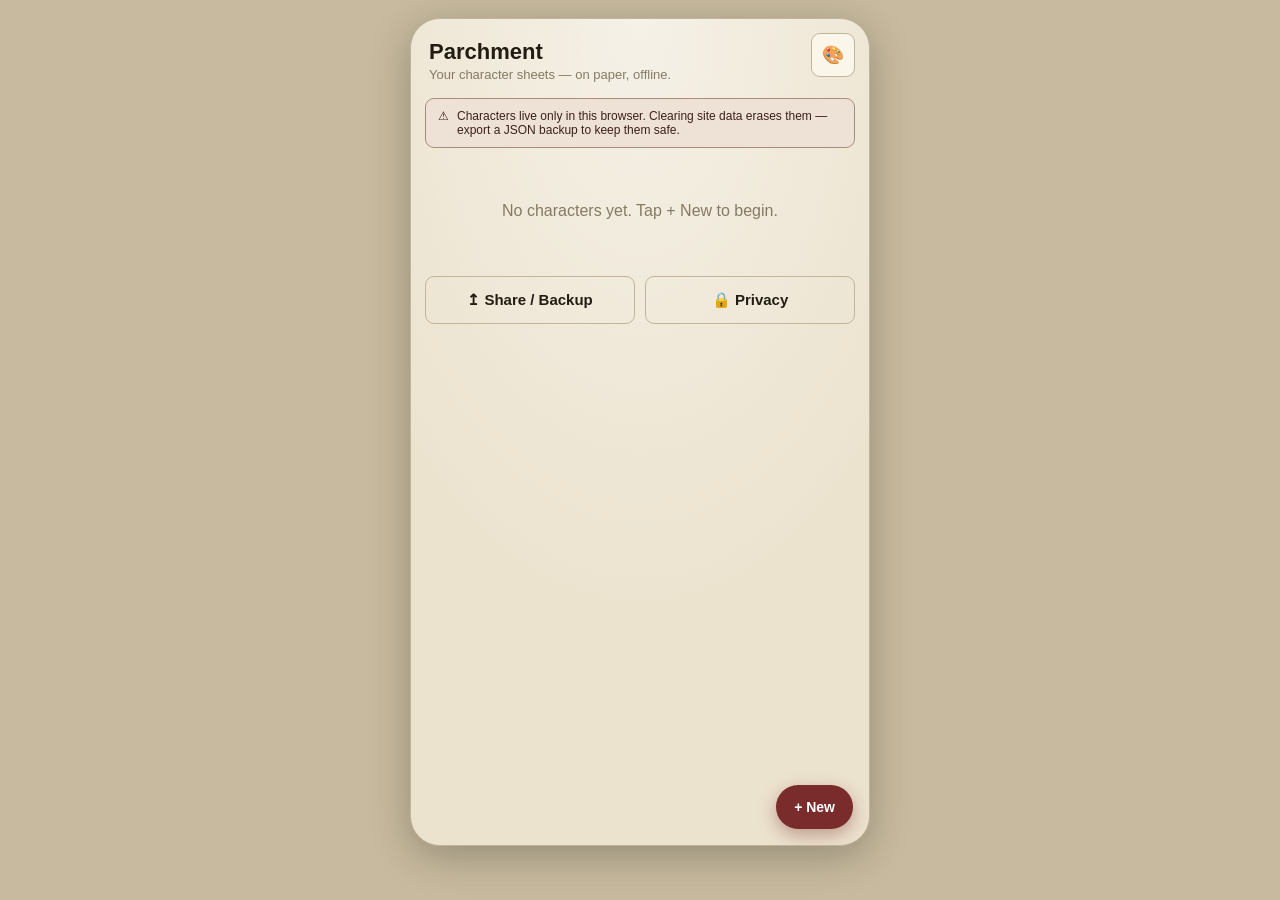
==== parchment-offline.html @ ff48d378 "5e-sheet default look, detail-first tap, dice animation + theme settings - Default scheme restyled t" ====
<!DOCTYPE html>
<html lang="en">
<head>
  <meta charset="UTF-8" />
  <meta name="viewport" content="width=device-width, initial-scale=1, viewport-fit=cover, maximum-scale=1, user-scalable=no" />
  <meta name="theme-color" content="#7a2b2b" />
  <meta name="description" content="Build and use tabletop-RPG character sheets. Offline, no accounts, no tracking." />
  <link rel="icon" href="[data-uri]" />
  <title>Parchment (offline / single file)</title>
  <style>
/* Parchment — aged paper + ink + a single oxblood accent (SPEC §8.3).
   Bold in one place, quiet everywhere else. System font stack, no CDN. */
:root {
  /* Default "5e Sheet" scheme — warm cream paper, near-black ink, boxed dark
     rules, single oxblood accent. Alternate schemes override these below via
     [data-theme=...] on <html>. */
  --ink: #221c12;
  --paper: #ece3cf;
  --card: #fbf6ea;
  --line: #c2b49a;
  --muted: #857a63;
  --oxblood: #7a2b2b;
  --surround: #c7ba9e;              /* area around the phone frame */
  --sheen: rgba(255,255,255,0.5);   /* top gloss inside the frame */
  /* Heavier, darker box border — derived from ink so it adapts per theme. */
  --border: color-mix(in srgb, var(--ink) 26%, var(--line));
  --radius: 9px;
  --gap: 10px;
  --font: -apple-system, BlinkMacSystemFont, "Segoe UI", Roboto, Helvetica, Arial, sans-serif;
  --mono: ui-monospace, SFMono-Regular, "SF Mono", Menlo, Consolas, monospace;
}

/* --- Alternate colour schemes (user-selectable in Settings) --------------- */
[data-theme="midnight"] {
  --ink: #ece6da; --paper: #221d19; --card: #2c2622; --line: #42382f; --muted: #9c8f7f;
  --oxblood: #d0704a; --surround: #0e0b09; --sheen: rgba(255,255,255,0.04);
}
[data-theme="forest"] {
  --ink: #212a1d; --paper: #e7ece0; --card: #f7faf2; --line: #bac6aa; --muted: #78846b;
  --oxblood: #436f3c; --surround: #c7cfbe;
}
[data-theme="ocean"] {
  --ink: #1c2530; --paper: #e5ecf0; --card: #f4f9fb; --line: #a9bac6; --muted: #6c7c86;
  --oxblood: #256b7a; --surround: #bcc7cf;
}
[data-theme="rose"] {
  --ink: #2c2125; --paper: #f3e8eb; --card: #fdf7f9; --line: #d7bac2; --muted: #8a757e;
  --oxblood: #a63b5e; --surround: #dcc7cc;
}

* { box-sizing: border-box; -webkit-tap-highlight-color: transparent; }
html, body { margin: 0; height: 100%; }
body {
  font-family: var(--font);
  color: var(--ink);
  background: var(--surround);
  overscroll-behavior: none;
}
button {
  font-family: inherit; color: inherit; cursor: pointer;
  touch-action: manipulation;            /* kill the 300ms tap delay / double-tap zoom */
  -webkit-user-select: none; user-select: none;  /* no text/emoji selection on long-press */
  -webkit-touch-callout: none;           /* no iOS long-press callout menu */
}
/* Tappable non-button elements get the same fast-tap behaviour. */
.wdg.tappable, .charrow, .tab { touch-action: manipulation; }
input, textarea, select { font-family: inherit; font-size: 16px; }

#app { height: 100%; }

/* Phone frame — on wide screens, show a centered device; on a phone, fill. */
.frame {
  position: relative;
  max-width: 460px;
  margin: 0 auto;
  height: 100%;
  display: flex;
  flex-direction: column;
  background: var(--paper);
  background-image:
    radial-gradient(120% 120% at 50% 0%, var(--sheen), transparent 60%);
  box-shadow: 0 10px 40px rgba(0,0,0,0.25);
  overflow: hidden;
}
@media (min-width: 480px) {
  body { padding: 18px 0; }
  #app { height: calc(100% - 36px); }
  .frame { border-radius: 30px; border: 1px solid var(--line); }
}

/* Faint graph-paper grid: only in edit mode, fades in play mode (§8.3). */
.sheet {
  position: relative;
  flex: 1;
  overflow-y: auto;
  overflow-x: hidden;
  padding: var(--gap);
  scroll-behavior: smooth;
}
.sheet::before {
  content: "";
  position: absolute;
  inset: 0;
  pointer-events: none;
  background-image:
    linear-gradient(var(--line) 1px, transparent 1px),
    linear-gradient(90deg, var(--line) 1px, transparent 1px);
  background-size: 22px 22px;
  opacity: 0;
  transition: opacity 0.4s ease;
}
.frame.edit .sheet::before { opacity: 0.35; }

/* App bar */
.appbar {
  display: flex; align-items: center; gap: 10px;
  padding: 12px 14px calc(12px + env(safe-area-inset-top)) 14px;
  padding-top: max(12px, env(safe-area-inset-top));
  border-bottom: 1px solid var(--line);
  background: linear-gradient(var(--paper), rgba(239,233,221,0.85));
  backdrop-filter: blur(6px);
}
.appbar .name { flex: 1; font-weight: 650; font-size: 18px; letter-spacing: 0.2px; }
.appbar .name .sub { display: block; font-weight: 400; font-size: 11px; color: var(--muted); text-transform: uppercase; letter-spacing: 1px; }
.iconbtn {
  border: 1px solid var(--line); background: var(--card);
  width: 44px; height: 44px; border-radius: var(--radius);
  font-size: 18px; display: grid; place-items: center; padding: 0;
}
.iconbtn:active { transform: scale(0.94); }

/* Play/Edit toggle */
.toggle { display: inline-flex; border: 1px solid var(--line); border-radius: 999px; background: var(--card); overflow: hidden; }
.toggle button { border: 0; background: transparent; padding: 0 16px; min-height: 44px; font-size: 14px; font-weight: 600; color: var(--muted); }
.toggle button.on { background: var(--oxblood); color: #fff; }

/* Page tabs + dots */
.pagebar { display: flex; align-items: center; gap: 8px; padding: 8px 12px; border-bottom: 1px solid var(--line); overflow-x: auto; }
.tab { flex: none; display: inline-flex; align-items: center; min-height: 44px; border: 1px solid var(--line); background: var(--card); padding: 0 16px; border-radius: 999px; font-size: 14px; color: var(--muted); }
.tab.on { color: var(--ink); border-color: var(--ink); font-weight: 600; }
.tab.add { color: var(--oxblood); border-style: dashed; }
.dots { display: flex; gap: 6px; justify-content: center; padding: 8px 0 4px; }
.dot { width: 7px; height: 7px; border-radius: 50%; background: var(--line); }
.dot.on { background: var(--oxblood); }

/* Widget grid — responsive 2-col stack (§8.1) */
.grid { display: grid; grid-template-columns: repeat(2, 1fr); gap: var(--gap); align-content: start; }
.wdg {
  position: relative;
  background: var(--card);
  border: 1.5px solid var(--border);
  border-radius: var(--radius);
  min-height: 64px;
  padding: 10px 12px;
  display: flex; flex-direction: column; justify-content: center;
  box-shadow: 0 1px 0 rgba(0,0,0,0.03);
}
.wdg.tappable { cursor: pointer; }
.wdg.tappable:active { transform: scale(0.985); }
.wdg .wl { font-size: 11px; text-transform: uppercase; letter-spacing: 0.8px; color: var(--muted); }
.wdg .wv { font-size: 30px; font-weight: 650; line-height: 1.05; margin-top: 2px; }
.wdg .wv.text { font-size: 18px; font-weight: 550; }
.wdg .ws { font-size: 12px; color: var(--muted); margin-top: 2px; }
.wdg .marker { position: absolute; top: 8px; right: 10px; font-size: 13px; color: var(--oxblood); }
.wdg .wv.err { color: var(--oxblood); font-size: 20px; }
.wdg.num input {
  width: 100%; border: 0; background: transparent; font-size: 30px; font-weight: 650;
  color: var(--ink); padding: 0; margin-top: 2px; -moz-appearance: textfield;
}
.wdg.num input:focus { outline: none; border-bottom: 2px solid var(--oxblood); }
.wdg .editnum { position: absolute; bottom: 6px; right: 8px; border: 1px solid var(--line); background: var(--paper); border-radius: 6px; font-size: 13px; line-height: 1; padding: 6px 9px; color: var(--muted); }
.wdg .editnum:active { transform: scale(0.92); }
.wdg input.inlinenum { width: 100%; border: 0; border-bottom: 2px solid var(--oxblood); background: transparent; font-size: 30px; font-weight: 650; color: var(--ink); padding: 0; margin-top: 2px; -moz-appearance: textfield; }
.wdg input.inlinenum:focus { outline: none; }
.wdg textarea { width: 100%; border: 0; background: transparent; resize: none; color: var(--ink); font-size: 15px; }
.wdg textarea:focus { outline: none; }
.wdg.label { background: transparent; border: 0; box-shadow: none; min-height: 0; padding: 12px 4px 2px; justify-content: end; }
.wdg.label .lbl { font-size: 12px; text-transform: uppercase; letter-spacing: 1.5px; color: var(--oxblood); font-weight: 700; border-bottom: 1px solid var(--line); padding-bottom: 6px; }

/* span helpers */
.c2 { grid-column: span 2; }
.r2 { grid-row: span 2; }
.r3 { grid-row: span 3; }

/* Edit-mode widget chrome — index cards */
.frame.edit .wdg { border-style: dashed; }
.wdg .drag { position: absolute; top: 2px; left: 2px; color: var(--muted); font-size: 15px; cursor: grab; padding: 6px 9px; touch-action: none; }
.wdg .editrow { position: absolute; bottom: 6px; right: 8px; display: flex; gap: 6px; align-items: center; }
.szchip { border: 1px solid var(--line); background: var(--paper); border-radius: 6px; font-size: 10px; font-weight: 700; padding: 1px 5px; color: var(--muted); }
.wdg .cfg { border: 1px solid var(--line); background: var(--paper); border-radius: 6px; font-size: 13px; padding: 7px 11px; min-height: 34px; }
.wdg .cfg:active { transform: scale(0.94); }
/* Invisible hit-area expanders so the small corner affordances hit ~44px on touch. */
.wdg .editnum::after, .wdg .drag::after, .wdg .cfg::after { content: ""; position: absolute; inset: -10px; }
.wdg .cfg { position: relative; }
.wdg.editing { padding-top: 22px; }
.wdg.dragging { opacity: 0.4; }
.wdg.dragover { outline: 2px solid var(--oxblood); outline-offset: 1px; }
.addtile {
  grid-column: span 2; border: 1.5px dashed var(--oxblood); background: transparent;
  border-radius: var(--radius); color: var(--oxblood); font-weight: 600; padding: 14px; font-size: 14px;
}

/* FAB */
.fab {
  position: absolute; right: 16px; bottom: 16px; z-index: 5;
  border: 0; background: var(--oxblood); color: #fff; border-radius: 999px;
  padding: 14px 18px; font-weight: 650; font-size: 14px; box-shadow: 0 6px 18px rgba(122,43,43,0.4);
}

/* Overlays / bottom sheets */
.scrim { position: fixed; inset: 0; background: rgba(30,26,22,0.5); display: grid; place-items: end center; z-index: 20; animation: fade 0.15s ease; }
.scrim.center { place-items: center; }
@keyframes fade { from { opacity: 0; } }
.sheetcard {
  width: 100%; max-width: 460px; background: var(--paper);
  border-radius: 18px 18px 0 0; padding: 18px 18px calc(18px + env(safe-area-inset-bottom));
  box-shadow: 0 -8px 40px rgba(0,0,0,0.3); animation: rise 0.2s ease;
  max-height: 88%; overflow-y: auto;
}
.scrim.center .sheetcard { border-radius: 18px; margin: 16px; }
@keyframes rise { from { transform: translateY(30px); } }
.sheetcard h2 { margin: 0 0 4px; font-size: 18px; }
.sheetcard h2 + .desc { color: var(--muted); font-size: 13px; margin: 0 0 14px; }

/* Roll result */
.rollbig { font-size: 52px; font-weight: 700; text-align: center; color: var(--oxblood); margin: 4px 0 8px; min-height: 56px; font-variant-numeric: tabular-nums; transition: opacity 0.15s ease; }
.rollbig.rolling { opacity: 0.4; }
.rollbreak { font-family: var(--mono); text-align: center; font-size: 15px; color: var(--ink); background: var(--card); border: 1px solid var(--line); border-radius: var(--radius); padding: 12px; transition: opacity 0.25s ease; }
.rollbreak.pending { opacity: 0; }
.rollbreak .op { color: var(--muted); }

/* Dice tray + tumbling dice (cosmetic; the value is the engine's real roll) */
.dice-tray { display: flex; flex-wrap: wrap; gap: 10px; justify-content: center; align-items: center; min-height: 60px; margin: 12px 0 6px; }
.die {
  width: 56px; height: 56px; border-radius: 14px; position: relative;
  display: grid; place-items: center; background: var(--card);
  border: 2.5px solid var(--oxblood); color: var(--ink); font-weight: 700;
  box-shadow: 0 2px 5px rgba(0,0,0,0.12);   /* flat, single soft shadow */
}
.die .dieface { font-size: 25px; font-variant-numeric: tabular-nums; line-height: 1; }
.die .dielabel { position: absolute; bottom: 3px; right: 6px; font-size: 9px; font-weight: 700; color: var(--muted); }
.die.rolling { animation: die-wiggle 0.32s ease-in-out infinite; }
.die.settle { animation: die-pop 0.28s ease; }
@keyframes die-wiggle {   /* quick flat jitter, like the Google dice roller */
  0%   { transform: rotate(0deg) translateY(0); }
  20%  { transform: rotate(-12deg) translateY(-3px); }
  40%  { transform: rotate(10deg) translateY(0); }
  60%  { transform: rotate(-7deg) translateY(-2px); }
  80%  { transform: rotate(5deg) translateY(0); }
  100% { transform: rotate(0deg) translateY(0); }
}
@keyframes die-pop { 0% { transform: scale(0.82); } 60% { transform: scale(1.13); } 100% { transform: scale(1); } }
@media (prefers-reduced-motion: reduce) { .die.rolling { animation: none; } }

/* Appearance / theme picker */
.theme-grid { display: grid; grid-template-columns: 1fr 1fr; gap: 10px; margin-top: 6px; }
.theme-opt { display: flex; align-items: center; gap: 10px; text-align: left; border: 1px solid var(--line); border-radius: var(--radius); background: var(--card); padding: 10px; min-height: 60px; }
.theme-opt.on { border-color: var(--oxblood); box-shadow: 0 0 0 1px var(--oxblood); }
.theme-opt:active { transform: scale(0.98); }
.theme-preview { flex: none; width: 40px; height: 40px; border-radius: 9px; overflow: hidden; display: flex; border: 1px solid rgba(0,0,0,0.12); }
.theme-preview i { flex: 1; }
.theme-nm { font-weight: 600; font-size: 14px; }
.theme-opt .chk { margin-left: auto; color: var(--oxblood); font-weight: 700; }

/* Settings toggle switch */
.toggle-row { display: flex; align-items: center; justify-content: space-between; gap: 12px; margin-top: 16px; padding-top: 14px; border-top: 1px solid var(--line); }
.switch { flex: none; width: 52px; height: 30px; border-radius: 999px; border: 1px solid var(--line); background: var(--card); position: relative; padding: 0; transition: background 0.15s ease, border-color 0.15s ease; }
.switch .knob { position: absolute; top: 2px; left: 2px; width: 24px; height: 24px; border-radius: 50%; background: var(--muted); transition: left 0.16s ease, background 0.16s ease; }
.switch.on { background: var(--oxblood); border-color: var(--oxblood); }
.switch.on .knob { left: 24px; background: #fff; }

/* Detail overlay — the value shown big */
.detail-val { font-size: 42px; font-weight: 700; text-align: center; color: var(--oxblood); margin: 4px 0 10px; font-variant-numeric: tabular-nums; word-break: break-word; }
.detail-val.err { font-size: 24px; }

/* Detail overlay */
.formula { font-family: var(--mono); background: var(--card); border: 1px solid var(--line); border-radius: var(--radius); padding: 12px; font-size: 15px; }
.formula .err { color: var(--oxblood); }

/* Forms */
.field { margin-bottom: 14px; }
.field label { display: block; font-size: 12px; text-transform: uppercase; letter-spacing: 0.6px; color: var(--muted); margin-bottom: 5px; }
.field input, .field select, .field textarea {
  width: 100%; min-height: 44px; padding: 11px 12px; border: 1px solid var(--line); border-radius: var(--radius);
  background: var(--card); color: var(--ink);
}
.field input:focus, .field select:focus, .field textarea:focus { outline: none; border-color: var(--oxblood); }
.field input.locked { background: #efeae0; color: var(--muted); font-family: var(--mono); }
.field .hint { font-size: 11px; color: var(--muted); margin-top: 4px; }
.field .hint.err { color: var(--oxblood); }
.seg { display: flex; border: 1px solid var(--line); border-radius: var(--radius); overflow: hidden; }
.seg button { flex: 1; border: 0; background: var(--card); min-height: 44px; padding: 8px; font-size: 14px; color: var(--muted); }
.seg button.on { background: var(--oxblood); color: #fff; font-weight: 600; }
.seg.small button { min-height: 42px; padding: 6px; font-size: 12px; }

.btnrow { display: flex; gap: 10px; margin-top: 8px; }
.btn { flex: 1; min-height: 48px; border: 1px solid var(--line); background: var(--card); border-radius: var(--radius); padding: 12px; font-weight: 600; font-size: 15px; }
.btn:active { transform: scale(0.98); }
.btn.primary { background: var(--oxblood); color: #fff; border-color: var(--oxblood); }
.btn.ghost { background: transparent; }
.btn.danger { color: var(--oxblood); }
.btn.destruct { background: var(--oxblood); color: #fff; border-color: var(--oxblood); }

/* Character list (home) */
.home { padding: 14px; overflow-y: auto; flex: 1; }
.home-hd { display: flex; justify-content: space-between; align-items: flex-start; gap: 10px; }
.home h1 { font-size: 22px; margin: 6px 4px 2px; }
.home .tagline { color: var(--muted); font-size: 13px; margin: 0 4px 16px; }
.warnbanner { background: color-mix(in srgb, var(--oxblood) 10%, var(--card)); border: 1px solid color-mix(in srgb, var(--oxblood) 30%, var(--line)); color: color-mix(in srgb, var(--ink) 72%, var(--oxblood)); border-radius: var(--radius); padding: 10px 12px; font-size: 12px; margin-bottom: 14px; display: flex; gap: 8px; }
.charrow { display: flex; align-items: center; gap: 12px; background: var(--card); border: 1px solid var(--line); border-radius: var(--radius); padding: 14px; margin-bottom: 10px; }
.charrow.active { border-color: var(--oxblood); }
.charrow .activedot { width: 9px; height: 9px; border-radius: 50%; background: var(--line); flex: none; }
.charrow.active .activedot { background: var(--oxblood); }
.charrow .cmeta { flex: 1; }
.charrow .cname { font-weight: 650; font-size: 16px; }
.charrow .csub { color: var(--muted); font-size: 12px; margin-top: 2px; }
.charrow .cgo { color: var(--muted); font-size: 18px; }
.charrow .rowdel { flex: none; width: 44px; height: 44px; border: 1px solid var(--line); background: var(--paper); border-radius: 8px; font-size: 16px; color: var(--muted); display: grid; place-items: center; padding: 0; }
.charrow .rowdel:active { transform: scale(0.92); }

.menu-list { display: flex; flex-direction: column; }
.menu-list button { text-align: left; border: 0; border-bottom: 1px solid var(--line); background: transparent; padding: 14px 4px; font-size: 15px; display: flex; gap: 12px; align-items: center; }
.menu-list button:last-child { border-bottom: 0; }
.menu-list .mi { width: 22px; text-align: center; }

.pill { display: inline-block; font-size: 10px; text-transform: uppercase; letter-spacing: 0.6px; background: var(--paper); border: 1px solid var(--line); border-radius: 999px; padding: 2px 8px; color: var(--muted); }

.empty { text-align: center; color: var(--muted); padding: 40px 20px; }

/* Privacy page */
.privsec { margin-top: 16px; }
.privsec h3 { font-size: 14px; font-weight: 650; margin: 0 0 4px; color: var(--ink); }
.privsec p { font-size: 13px; line-height: 1.55; color: var(--muted); margin: 0; word-break: break-word; }
.toast { position: fixed; bottom: 24px; left: 50%; transform: translateX(-50%); background: var(--ink); color: var(--paper); padding: 10px 16px; border-radius: 999px; font-size: 13px; z-index: 50; animation: fade 0.2s ease; }

  </style>
</head>
<body>
  <div id="app"></div>
  <input id="file-input" type="file" accept="application/json,.json" hidden />
  <script>
(function(){
"use strict";
// ===== engine.js =====
// Parchment engine — the two-context math kernel (SPEC §6).
// Tokenizer -> shunting-yard -> RPN evaluator. No eval(), ever.
//
// Two contexts share one grammar; the roll context adds the NdM dice primitive.
// Calc formulas MUST NOT contain dice (that would let randomness into the
// deterministic dependency graph). The tokenizer flags dice tokens; the calc
// path rejects them at parse time.

class FormulaError extends Error {}

const FUNCTIONS = {
  floor: { arity: 1, fn: (a) => Math.floor(a) },
  ceil:  { arity: 1, fn: (a) => Math.ceil(a) },
  round: { arity: 1, fn: (a) => Math.round(a) },
  abs:   { arity: 1, fn: (a) => Math.abs(a) },
  sign:  { arity: 1, fn: (a) => Math.sign(a) },
  min:   { arity: 'var', fn: (...xs) => Math.min(...xs) },
  max:   { arity: 'var', fn: (...xs) => Math.max(...xs) },
  clamp: { arity: 3, fn: (x, lo, hi) => Math.min(Math.max(x, lo), hi) },
};

const OPS = {
  '+': { prec: 2, assoc: 'L', fn: (a, b) => a + b },
  '-': { prec: 2, assoc: 'L', fn: (a, b) => a - b },
  '*': { prec: 3, assoc: 'L', fn: (a, b) => a * b },
  '/': { prec: 3, assoc: 'L', fn: (a, b) => (b === 0 ? 0 : a / b) },
  '%': { prec: 3, assoc: 'L', fn: (a, b) => (b === 0 ? 0 : a % b) },
};

// --- Tokenizer -------------------------------------------------------------
// Token kinds: number, ref, func, op, lparen, rparen, comma, dice, uminus
function tokenize(src, { allowDice } = { allowDice: false }) {
  const tokens = [];
  let i = 0;
  const s = src;
  const isDigit = (c) => c >= '0' && c <= '9';
  const isIdentStart = (c) => /[a-z]/i.test(c) || c === '_';
  const isIdentPart = (c) => /[a-z0-9_]/i.test(c);

  while (i < s.length) {
    const c = s[i];
    if (c === ' ' || c === '\t' || c === '\n' || c === '\r') { i++; continue; }

    if (isDigit(c) || (c === '.' && isDigit(s[i + 1]))) {
      let j = i;
      while (j < s.length && (isDigit(s[j]) || s[j] === '.')) j++;
      // A leading integer may be a dice literal: NdM(kh|kl)K
      if (allowDice && s[j] === 'd' && isDigit(s[j + 1])) {
        let k = j + 1;
        while (k < s.length && isDigit(s[k])) k++;
        let keep = null;
        if (s[k] === 'k' && (s[k + 1] === 'h' || s[k + 1] === 'l')) {
          const kind = s[k + 1] === 'h' ? 'kh' : 'kl';
          let m = k + 2;
          while (m < s.length && isDigit(s[m])) m++;
          keep = { kind, n: parseInt(s.slice(k + 2, m) || '1', 10) };
          k = m;
        }
        const count = parseInt(s.slice(i, j), 10);
        const sides = parseInt(s.slice(j + 1, keep ? s.indexOf('k', j) : k), 10);
        tokens.push({ type: 'dice', text: s.slice(i, k), count, sides, keep });
        i = k;
        continue;
      }
      const text = s.slice(i, j);
      if (text.split('.').length > 2) throw new FormulaError(`Bad number "${text}"`);
      tokens.push({ type: 'number', value: parseFloat(text), text });
      i = j;
      continue;
    }

    if (isIdentStart(c)) {
      let j = i;
      while (j < s.length && isIdentPart(s[j])) j++;
      const word = s.slice(i, j);
      // A "d" glued to digits was handled above; a bare identifier like "d20"
      // is just a ref. Functions are recognised by a following '('.
      if (FUNCTIONS[word] && s[j] === '(') {
        tokens.push({ type: 'func', name: word });
      } else {
        tokens.push({ type: 'ref', name: word, text: word });
      }
      i = j;
      continue;
    }

    if (c === '(') { tokens.push({ type: 'lparen' }); i++; continue; }
    if (c === ')') { tokens.push({ type: 'rparen' }); i++; continue; }
    if (c === ',') { tokens.push({ type: 'comma' }); i++; continue; }

    if (OPS[c]) {
      // Unary minus: '-' at start, or after an operator / '(' / ','.
      const prev = tokens[tokens.length - 1];
      const unary = c === '-' && (!prev || prev.type === 'op' || prev.type === 'uminus' ||
        prev.type === 'lparen' || prev.type === 'comma' || prev.type === 'func');
      tokens.push(unary ? { type: 'uminus' } : { type: 'op', op: c });
      i++;
      continue;
    }

    throw new FormulaError(`Unexpected character "${c}"`);
  }
  return tokens;
}

// --- Shunting-yard: tokens -> RPN -----------------------------------------
function toRPN(tokens) {
  const out = [];
  const stack = [];
  const argc = []; // argument counters for functions

  for (const t of tokens) {
    switch (t.type) {
      case 'number':
      case 'ref':
      case 'dice':
        out.push(t);
        break;
      case 'func':
        stack.push(t);
        argc.push(1);
        break;
      case 'comma':
        while (stack.length && stack[stack.length - 1].type !== 'lparen') out.push(stack.pop());
        if (!stack.length) throw new FormulaError('Misplaced comma');
        argc[argc.length - 1]++;
        break;
      case 'uminus':
        stack.push(t); // treated like a right-assoc high-prec unary op
        break;
      case 'op': {
        const o1 = OPS[t.op];
        while (stack.length) {
          const top = stack[stack.length - 1];
          if (top.type === 'uminus') { out.push(stack.pop()); continue; }
          if (top.type === 'op') {
            const o2 = OPS[top.op];
            if (o2.prec > o1.prec || (o2.prec === o1.prec && o1.assoc === 'L')) {
              out.push(stack.pop());
              continue;
            }
          }
          break;
        }
        stack.push(t);
        break;
      }
      case 'lparen':
        stack.push(t);
        break;
      case 'rparen': {
        while (stack.length && stack[stack.length - 1].type !== 'lparen') out.push(stack.pop());
        if (!stack.length) throw new FormulaError('Mismatched parenthesis');
        stack.pop(); // discard lparen
        if (stack.length && stack[stack.length - 1].type === 'func') {
          const fn = stack.pop();
          fn.nargs = argc.pop();
          out.push(fn);
        }
        break;
      }
      default:
        throw new FormulaError(`Unknown token ${t.type}`);
    }
  }
  while (stack.length) {
    const top = stack.pop();
    if (top.type === 'lparen' || top.type === 'rparen') throw new FormulaError('Mismatched parenthesis');
    out.push(top);
  }
  return out;
}

// --- RPN evaluator ---------------------------------------------------------
// resolve(name) -> number, or throws FormulaError for unknown refs.
// rollDice(token) -> { value, rolls } used only in the roll context.
function evalRPN(rpn, { resolve, rollDice, onLeaf }) {
  const st = [];
  for (const t of rpn) {
    switch (t.type) {
      case 'number':
        st.push(t.value);
        break;
      case 'ref': {
        const v = resolve(t.name);
        if (onLeaf) onLeaf({ label: t.name, value: v });
        st.push(v);
        break;
      }
      case 'dice': {
        if (!rollDice) throw new FormulaError('Dice not allowed here');
        const { value, rolls } = rollDice(t);
        if (onLeaf) onLeaf({ label: t.text, rolls, value });
        st.push(value);
        break;
      }
      case 'uminus':
        if (st.length < 1) throw new FormulaError('Bad expression');
        st.push(-st.pop());
        break;
      case 'op': {
        if (st.length < 2) throw new FormulaError('Bad expression');
        const b = st.pop(); const a = st.pop();
        st.push(OPS[t.op].fn(a, b));
        break;
      }
      case 'func': {
        const spec = FUNCTIONS[t.name];
        const n = spec.arity === 'var' ? t.nargs : spec.arity;
        if (spec.arity !== 'var' && t.nargs !== spec.arity)
          throw new FormulaError(`${t.name}() expects ${spec.arity} args`);
        if (st.length < n) throw new FormulaError('Bad expression');
        const args = st.splice(st.length - n, n);
        st.push(spec.fn(...args));
        break;
      }
      default:
        throw new FormulaError(`Cannot evaluate ${t.type}`);
    }
  }
  if (st.length !== 1) throw new FormulaError('Bad expression');
  return st[0];
}

function rollDice(t, rng = Math.random) {
  const rolls = [];
  for (let k = 0; k < t.count; k++) rolls.push(1 + Math.floor(rng() * t.sides));
  let kept = rolls;
  if (t.keep) {
    const sorted = [...rolls].sort((a, b) => a - b);
    kept = t.keep.kind === 'kh' ? sorted.slice(sorted.length - t.keep.n) : sorted.slice(0, t.keep.n);
  }
  return { value: kept.reduce((a, b) => a + b, 0), rolls };
}

// Extract the value-id refs a formula depends on (for the dependency graph).
function refsOf(formula) {
  const tokens = tokenize(formula, { allowDice: false });
  const set = new Set();
  for (const t of tokens) if (t.type === 'ref') set.add(t.name);
  return [...set];
}

// Compile a calc formula. Throws FormulaError (incl. on any dice token).
function compileCalc(formula) {
  // Tokenize WITH dice recognition so an NdM literal is caught and rejected —
  // the grammar wall (SPEC §6) forbids randomness in the deterministic graph.
  if (tokenize(formula, { allowDice: true }).some((t) => t.type === 'dice'))
    throw new FormulaError('Dice not allowed in a formula');
  return toRPN(tokenize(formula, { allowDice: false }));
}

// Evaluate a calc RPN. resolve(name) supplies dependency values.
function evalCalc(rpn, resolve) {
  return evalRPN(rpn, { resolve });
}

// Evaluate a roll expression -> structured breakdown (SPEC §6.4).
function evalRoll(expr, resolve, rng = Math.random) {
  const rpn = toRPN(tokenize(expr, { allowDice: true }));
  const parts = [];
  const total = evalRPN(rpn, {
    resolve,
    rollDice: (t) => rollDice(t, rng),
    onLeaf: (p) => parts.push(p),
  });
  return { total, parts, display: renderRoll(parts, total) };
}

function renderRoll(parts, total) {
  const segs = parts.map((p) =>
    p.rolls ? `${p.label} (${p.rolls.join('+')})` : `${p.label} (${p.value})`
  );
  return `${segs.join(' + ')} = ${total}`;
}

// --- Character graph: compute all calc values (topo sort + cycle detect) ---
// values: array of Value objects. Returns Map(id -> number|string|'ERR')
// plus a details map for tap-detail (formula / error message).
function computeAll(values) {
  const byId = new Map(values.map((v) => [v.id, v]));
  const results = new Map();
  const details = new Map(); // id -> { formula?, error? , breakdown? }
  const compiled = new Map();

  // Seed literal (number/text) values.
  for (const v of values) {
    if (v.kind === 'number') results.set(v.id, typeof v.value === 'number' ? v.value : 0);
    else if (v.kind === 'text') results.set(v.id, v.text ?? '');
  }

  // Precompile calc formulas; a parse error is a per-value ERR.
  const deps = new Map();
  for (const v of values) {
    if (v.kind !== 'calc') continue;
    try {
      compiled.set(v.id, compileCalc(v.formula || ''));
      deps.set(v.id, refsOf(v.formula || ''));
    } catch (e) {
      results.set(v.id, 'ERR');
      details.set(v.id, { error: e.message });
    }
  }

  // Cycle detection via DFS colouring, over calc nodes only.
  const state = new Map(); // white(undef)/gray(1)/black(2)
  const inCycle = new Set();
  function visit(id, stack) {
    if (state.get(id) === 2) return;
    if (state.get(id) === 1) {
      // Found a back-edge: everything from the first occurrence is a cycle.
      const from = stack.indexOf(id);
      for (const n of stack.slice(from)) inCycle.add(n);
      return;
    }
    if (!byId.get(id) || byId.get(id).kind !== 'calc') return; // leaf ref
    if (!compiled.has(id)) return; // parse-errored node
    state.set(id, 1);
    stack.push(id);
    for (const d of deps.get(id) || []) visit(d, stack);
    stack.pop();
    state.set(id, 2);
  }
  for (const id of compiled.keys()) if (!state.has(id)) visit(id, []);

  for (const id of inCycle) {
    results.set(id, 'ERR');
    details.set(id, { error: `Cycle: ${id} depends on itself` });
  }

  // Evaluate remaining calc nodes in dependency order (memoised recursion).
  function evalNode(id) {
    if (results.has(id)) return results.get(id);
    const v = byId.get(id);
    if (!v) { results.set(id, 'ERR'); details.set(id, { error: `Unknown value "${id}"` }); return 'ERR'; }
    if (v.kind !== 'calc') { const r = results.get(id) ?? 0; return r; }
    if (!compiled.has(id)) return 'ERR';
    try {
      const val = evalCalc(compiled.get(id), (name) => {
        const r = evalNode(name);
        if (r === 'ERR' || typeof r !== 'number') throw new FormulaError(`Bad ref "${name}"`);
        return r;
      });
      results.set(id, val);
      details.set(id, { formula: v.formula });
      return val;
    } catch (e) {
      results.set(id, 'ERR');
      details.set(id, { error: e.message });
      return 'ERR';
    }
  }
  for (const id of compiled.keys()) if (!inCycle.has(id)) evalNode(id);

  return { results, details };
}

const _internal = { rollDice, evalRPN };

// ===== preset.js =====
// The shipped D&D 5e preset (SPEC §10). Fully editable after creation.
// v1: saves/skills are raw ability mods (no proficiency toggle yet).

const ABILITIES = [
  ['strength', 'Strength', 'str'],
  ['dexterity', 'Dexterity', 'dex'],
  ['constitution', 'Constitution', 'con'],
  ['intelligence', 'Intelligence', 'int'],
  ['wisdom', 'Wisdom', 'wis'],
  ['charisma', 'Charisma', 'cha'],
];

const SKILLS = [
  ['athletics', 'Athletics', 'str'],
  ['acrobatics', 'Acrobatics', 'dex'],
  ['stealth', 'Stealth', 'dex'],
  ['perception', 'Perception', 'wis'],
  ['investigation', 'Investigation', 'int'],
  ['persuasion', 'Persuasion', 'cha'],
];

let n = 0;
const uid = (p) => `${p}_${(Date.now().toString(36))}${(n++).toString(36)}`;

function newId(prefix = 'id') {
  return `${prefix}_${Math.random().toString(36).slice(2, 8)}`;
}

function dnd5eCharacter(name = 'New Hero') {
  const values = [];

  values.push({ id: 'char_class', label: 'Class', kind: 'text', text: 'Fighter', group: 'Bio' });
  values.push({ id: 'level', label: 'Level', kind: 'number', value: 1, group: 'Bio' });
  values.push({ id: 'proficiency_bonus', label: 'Prof', kind: 'calc', formula: '2 + floor((level - 1) / 4)', group: 'Bio' });

  for (const [id, label] of ABILITIES) {
    values.push({ id, label, kind: 'number', value: 10, group: 'Abilities' });
  }
  for (const [id, label, ab] of ABILITIES.map((a) => [`${a[2]}_mod`, `${a[2].toUpperCase()} Mod`, a[0]])) {
    values.push({ id, label, kind: 'calc', formula: `floor((${ab} - 10) / 2)`, group: 'Abilities' });
  }

  values.push({ id: 'armor_class', label: 'AC', kind: 'calc', formula: '10 + dex_mod', group: 'Combat' });
  values.push({ id: 'initiative', label: 'Initiative', kind: 'calc', formula: 'dex_mod', group: 'Combat' });
  values.push({ id: 'hp_current', label: 'HP', kind: 'number', value: 10, group: 'Combat' });
  values.push({ id: 'hp_max', label: 'Max HP', kind: 'number', value: 10, group: 'Combat' });

  // Saving throws — raw ability mods in v1 (proficiency deferred to v1.1).
  for (const [, , ab] of ABILITIES) {
    values.push({ id: `save_${ab}`, label: `${ab.toUpperCase()} Save`, kind: 'calc', formula: `${ab}_mod`, group: 'Saves' });
  }

  // Skills — raw ability mods.
  for (const [id, label, ab] of SKILLS) {
    values.push({ id, label, kind: 'calc', formula: `${ab}_mod`, group: 'Skills' });
  }

  // Example weapons demonstrating the roll model.
  values.push({ id: 'longsword', label: 'Longsword', kind: 'text', text: 'Longsword', roll: '1d8 + str_mod', description: 'Versatile (1d10). Melee, 5 ft.', group: 'Attacks' });
  values.push({ id: 'shortbow', label: 'Shortbow', kind: 'text', text: 'Shortbow', roll: '1d6 + dex_mod', description: 'Ranged, 80/320 ft.', group: 'Attacks' });

  const w = (o) => ({ kind: 'bound', cols: 1, rows: 1, tap: 'none', ...o, id: newId('w') });

  const pages = [
    {
      id: newId('page'), name: 'Core',
      widgets: [
        w({ ref: 'char_class', secondaryRef: 'level', cols: 2, tap: 'none' }),
        w({ ref: 'strength', secondaryRef: 'str_mod', tap: 'detail', rollOverride: '1d20 + str_mod' }),
        w({ ref: 'dexterity', secondaryRef: 'dex_mod', tap: 'detail', rollOverride: '1d20 + dex_mod' }),
        w({ ref: 'constitution', secondaryRef: 'con_mod', tap: 'detail', rollOverride: '1d20 + con_mod' }),
        w({ ref: 'intelligence', secondaryRef: 'int_mod', tap: 'detail', rollOverride: '1d20 + int_mod' }),
        w({ ref: 'wisdom', secondaryRef: 'wis_mod', tap: 'detail', rollOverride: '1d20 + wis_mod' }),
        w({ ref: 'charisma', secondaryRef: 'cha_mod', tap: 'detail', rollOverride: '1d20 + cha_mod' }),
        w({ ref: 'proficiency_bonus', tap: 'detail' }),
        w({ ref: 'armor_class', tap: 'detail' }),
        w({ ref: 'hp_current', secondaryRef: 'hp_max', cols: 2, tap: 'none' }),
      ],
    },
    {
      id: newId('page'), name: 'Combat',
      widgets: [
        w({ ref: 'armor_class', tap: 'detail' }),
        w({ ref: 'initiative', tap: 'detail', rollOverride: '1d20 + initiative' }),
        w({ ref: 'hp_current', secondaryRef: 'hp_max', cols: 2, tap: 'none' }),
        w({ kind: 'label', title: 'Saving Throws', cols: 2 }),
        w({ ref: 'save_str', tap: 'detail', rollOverride: '1d20 + save_str' }),
        w({ ref: 'save_dex', tap: 'detail', rollOverride: '1d20 + save_dex' }),
        w({ ref: 'save_con', tap: 'detail', rollOverride: '1d20 + save_con' }),
        w({ ref: 'save_wis', tap: 'detail', rollOverride: '1d20 + save_wis' }),
        w({ kind: 'label', title: 'Attacks', cols: 2 }),
        w({ ref: 'longsword', cols: 2, tap: 'detail' }),
        w({ ref: 'shortbow', cols: 2, tap: 'detail' }),
      ],
    },
    {
      id: newId('page'), name: 'Skills',
      widgets: [
        w({ kind: 'label', title: 'Skills (roll a check)', cols: 2 }),
        ...SKILLS.map(([id]) => w({ ref: id, tap: 'detail', rollOverride: `1d20 + ${id}` })),
      ],
    },
  ];

  return {
    id: newId('char'),
    name,
    preset: 'dnd5e',
    createdAt: new Date().toISOString(),
    values,
    pages,
  };
}

function blankCharacter(name = 'New Character') {
  return {
    id: newId('char'),
    name,
    preset: 'blank',
    createdAt: new Date().toISOString(),
    values: [{ id: 'notes', label: 'Notes', kind: 'text', text: '', group: 'General' }],
    pages: [{ id: newId('page'), name: 'Page 1', widgets: [{ id: newId('w'), kind: 'bound', ref: 'notes', cols: 2, rows: 3, tap: 'none' }] }],
  };
}

// ===== store.js =====
// Persistence & sharing (SPEC §7). Local save-file blob + JSON export/import.

const KEY = 'parchment.savefile.v1';
const THEME_KEY = 'parchment.theme';
const SCHEMA_VERSION = 1;

// App appearance preference (separate from character data).
function loadTheme() {
  try { return localStorage.getItem(THEME_KEY) || 'parchment'; } catch { return 'parchment'; }
}
function saveTheme(id) {
  try { localStorage.setItem(THEME_KEY, id); } catch { /* private mode */ }
}

const ANIM_KEY = 'parchment.rollAnim';
function loadRollAnim() {
  try { return localStorage.getItem(ANIM_KEY) !== 'off'; } catch { return true; }
}
function saveRollAnim(on) {
  try { localStorage.setItem(ANIM_KEY, on ? 'on' : 'off'); } catch { /* private mode */ }
}

function emptySave() {
  return { schemaVersion: SCHEMA_VERSION, exportedAt: null, activeCharacterId: null, characters: [] };
}

function load() {
  try {
    const raw = localStorage.getItem(KEY);
    if (!raw) return emptySave();
    const data = JSON.parse(raw);
    if (!data.characters) return emptySave();
    return data;
  } catch {
    return emptySave();
  }
}

let saveTimer = null;
function save(state) {
  clearTimeout(saveTimer);
  saveTimer = setTimeout(() => {
    try {
      localStorage.setItem(KEY, JSON.stringify(state));
    } catch (e) {
      console.error('Autosave failed', e);
    }
  }, 250);
}

// Immediate synchronous write — use for destructive/structural changes so a
// quick reload can't lose them (the debounced save() may not have fired yet).
function saveNow(state) {
  clearTimeout(saveTimer);
  try {
    localStorage.setItem(KEY, JSON.stringify(state));
  } catch (e) {
    console.error('Save failed', e);
  }
}

// --- Export ---------------------------------------------------------------
function stamp(char) {
  const slug = (char?.name || 'parchment').toLowerCase().replace(/[^a-z0-9]+/g, '-').replace(/^-|-$/g, '');
  const date = new Date().toISOString().slice(0, 10);
  return `${slug}-${date}`;
}

function exportCharacter(char) {
  const blob = { schemaVersion: SCHEMA_VERSION, exportedAt: new Date().toISOString(), activeCharacterId: char.id, characters: [char] };
  return { filename: `parchment-${stamp(char)}.json`, json: JSON.stringify(blob, null, 2) };
}

function exportEverything(state) {
  const blob = { ...state, exportedAt: new Date().toISOString() };
  return { filename: `parchment-backup-${new Date().toISOString().slice(0, 10)}.json`, json: JSON.stringify(blob, null, 2) };
}

// A pack: values (and optionally a page). Here we export one character's
// values + all its pages as a portable layout+values pack.
function exportPack(char, name = char.name) {
  const pack = {
    kind: 'pack',
    name,
    createdWith: 'parchment/0.1',
    values: char.values,
    pages: char.pages,
  };
  return { filename: `parchment-pack-${stamp({ name })}.json`, json: JSON.stringify(pack, null, 2) };
}

function download(filename, json) {
  const blob = new Blob([json], { type: 'application/json' });
  const url = URL.createObjectURL(blob);
  const a = document.createElement('a');
  a.href = url; a.download = filename;
  document.body.appendChild(a); a.click(); a.remove();
  setTimeout(() => URL.revokeObjectURL(url), 1000);
}

// --- Import ---------------------------------------------------------------
// Returns { type, warnings, apply(state) } — apply mutates a copy and returns it.
function analyzeImport(data) {
  if (data && data.schemaVersion && data.schemaVersion > SCHEMA_VERSION) {
    return { type: 'refused', reason: `File schema v${data.schemaVersion} is newer than this app (v${SCHEMA_VERSION}). Update the app first.` };
  }
  if (data && data.kind === 'pack') return { type: 'pack', pack: data };
  if (data && Array.isArray(data.characters)) return { type: 'savefile', save: data };
  return { type: 'invalid', reason: 'Unrecognised file — not a Parchment save file or pack.' };
}

// Import a save file: add all characters, never overwrite; reassign ids on collision.
function importSaveFile(state, incoming) {
  const existing = new Set(state.characters.map((c) => c.id));
  const added = [];
  for (const c of incoming.characters) {
    let char = c;
    if (existing.has(c.id)) char = { ...c, id: newId('char'), name: c.name };
    existing.add(char.id);
    state.characters.push(char);
    added.push(char.id);
  }
  if (!state.activeCharacterId && added.length) state.activeCharacterId = added[0];
  return { added };
}

// Import a pack into a character, non-destructively (SPEC §7.3).
// On value-id collision, import under a suffixed id and rewrite references
// inside the pack's own formulas/rolls/widgets so it stays internally consistent.
function importPackInto(char, pack, { mode = 'suffix', addPages = true } = {}) {
  const existing = new Set(char.values.map((v) => v.id));
  const rename = new Map();
  const incoming = [];

  for (const v of pack.values) {
    if (!existing.has(v.id)) { incoming.push(v); existing.add(v.id); continue; }
    if (mode === 'skip') continue;
    // suffix
    let i = 2, nid = `${v.id}_${i}`;
    while (existing.has(nid)) { i++; nid = `${v.id}_${i}`; }
    rename.set(v.id, nid);
    existing.add(nid);
    incoming.push({ ...v, id: nid });
  }

  const rewrite = (expr) => {
    if (!expr) return expr;
    let out = expr;
    for (const [from, to] of rename) out = out.replace(new RegExp(`\\b${from}\\b`, 'g'), to);
    return out;
  };
  for (const v of incoming) {
    if (v.formula) v.formula = rewrite(v.formula);
    if (v.roll) v.roll = rewrite(v.roll);
  }

  char.values.push(...incoming);

  if (addPages && Array.isArray(pack.pages)) {
    for (const p of pack.pages) {
      const page = {
        id: newId('page'),
        name: p.name || 'Imported',
        widgets: (p.widgets || []).map((w) => ({
          ...w,
          id: newId('w'),
          ref: rename.get(w.ref) || w.ref,
          secondaryRef: rename.get(w.secondaryRef) || w.secondaryRef,
          rollOverride: rewrite(w.rollOverride),
        })),
      };
      char.pages.push(page);
    }
  }
  return { addedValues: incoming.length, renamed: rename.size };
}


const store = { SCHEMA_VERSION, emptySave, load, save, saveNow, loadTheme, saveTheme,
  loadRollAnim, saveRollAnim, exportCharacter, exportEverything, exportPack, download,
  analyzeImport, importSaveFile, importPackInto };

// ===== app.js =====
// Parchment — app shell & UI (SPEC groups A/B/C). Vanilla JS, no framework.

// --- tiny DOM helper -------------------------------------------------------
function el(tag, props = {}, children = []) {
  const node = document.createElement(tag);
  for (const [k, v] of Object.entries(props)) {
    if (k === 'class') node.className = v;
    else if (k === 'html') node.innerHTML = v;
    else if (k === 'text') node.textContent = v;
    else if (k.startsWith('on') && typeof v === 'function') node.addEventListener(k.slice(2), v);
    else if (v === true) node.setAttribute(k, '');
    else if (v !== false && v != null) node.setAttribute(k, v);
  }
  for (const c of [].concat(children)) if (c != null && c !== false) node.append(c.nodeType ? c : document.createTextNode(c));
  return node;
}
const $ = (sel) => document.querySelector(sel);

// --- state -----------------------------------------------------------------
const state = {
  save: store.load(),
  view: 'home',        // 'home' | 'sheet'
  mode: 'play',        // 'play' | 'edit'
  pageIndex: 0,
  overlay: null,       // { type, ... }
  toast: null,
  theme: store.loadTheme(),
  rollAnim: store.loadRollAnim(),
};

// Selectable colour schemes. sw = [paper, ink, accent] for the picker preview.
const THEMES = [
  { id: 'parchment', name: '5e Sheet', sw: ['#ece3cf', '#221c12', '#7a2b2b'] },
  { id: 'midnight',  name: 'Midnight',  sw: ['#221d19', '#ece6da', '#d0704a'] },
  { id: 'forest',    name: 'Forest',    sw: ['#e7ece0', '#212a1d', '#436f3c'] },
  { id: 'ocean',     name: 'Ocean',     sw: ['#e5ecf0', '#1c2530', '#256b7a'] },
  { id: 'rose',      name: 'Rose',      sw: ['#f3e8eb', '#2c2125', '#a63b5e'] },
];
function applyTheme(id) {
  const t = THEMES.find((x) => x.id === id) || THEMES[0];
  if (t.id === 'parchment') delete document.documentElement.dataset.theme;
  else document.documentElement.dataset.theme = t.id;
  const meta = document.querySelector('meta[name=theme-color]');
  if (meta) meta.content = t.sw[2];   // accent drives the browser UI colour
}

function activeChar() {
  return state.save.characters.find((c) => c.id === state.save.activeCharacterId) || null;
}
function commit() {
  store.save(state.save);
  render();
}
// Like commit(), but writes synchronously — for deletes and other destructive
// changes that must survive an immediate reload.
function commitNow() {
  store.saveNow(state.save);
  render();
}
function toast(msg) {
  state.toast = msg;
  render();
  clearTimeout(toast._t);
  toast._t = setTimeout(() => { state.toast = null; render(); }, 1800);
}

// Computed-value cache for the active character (recomputed each render; the
// kernel is fast and calc results are never persisted — SPEC §6.3).
let computed = { results: new Map(), details: new Map() };
function recompute() {
  const c = activeChar();
  computed = c ? computeAll(c.values) : { results: new Map(), details: new Map() };
}
function valueById(id) { return activeChar()?.values.find((v) => v.id === id); }

// --- render dispatch -------------------------------------------------------
function render() {
  recompute();
  const app = $('#app');
  app.innerHTML = '';
  // Overlays/toasts live on <body>, not inside #app — clear the stale ones so
  // closing an overlay actually removes it (and re-renders don't stack copies).
  document.querySelectorAll('body > .scrim, body > .toast').forEach((n) => n.remove());
  const frame = el('div', { class: `frame ${state.mode === 'edit' && state.view === 'sheet' ? 'edit' : ''}` });
  if (state.view === 'home' || !activeChar()) frame.append(renderHome());
  else frame.append(...renderSheet());
  app.append(frame);
  if (state.overlay) document.body.append(renderOverlay());
  if (state.toast) document.body.append(el('div', { class: 'toast', text: state.toast }));
}

// ======================================================================= HOME
function renderHome() {
  const wrap = el('div', { class: 'home' });
  wrap.append(el('div', { class: 'home-hd' }, [
    el('div', {}, [
      el('h1', { text: 'Parchment' }),
      el('p', { class: 'tagline', text: 'Your character sheets — on paper, offline.' }),
    ]),
    el('button', { class: 'iconbtn', title: 'Appearance', onclick: openThemePicker }, '🎨'),
  ]));
  wrap.append(el('div', { class: 'warnbanner' }, [
    el('span', { text: '⚠' }),
    el('span', { text: 'Characters live only in this browser. Clearing site data erases them — export a JSON backup to keep them safe.' }),
  ]));

  if (!state.save.characters.length) {
    wrap.append(el('div', { class: 'empty', text: 'No characters yet. Tap + New to begin.' }));
  }
  for (const c of state.save.characters) {
    const active = c.id === state.save.activeCharacterId;
    const level = c.values.find((v) => v.id === 'level')?.value;
    const row = el('div', { class: `charrow ${active ? 'active' : ''}`, onclick: () => openCharacter(c.id) }, [
      el('div', { class: 'activedot' }),
      el('div', { class: 'cmeta' }, [
        el('div', { class: 'cname', text: c.name }),
        el('div', { class: 'csub' }, [
          el('span', { class: 'pill', text: c.preset || 'custom' }),
          level != null ? el('span', { text: `  Level ${level}` }) : null,
        ]),
      ]),
      el('button', { class: 'rowdel', title: `Delete ${c.name}`, onclick: (e) => { e.stopPropagation(); confirmDeleteCharacter(c); } }, '🗑'),
      el('div', { class: 'cgo', text: '›' }),
    ]);
    wrap.append(row);
  }

  wrap.append(el('div', { style: 'display:flex;gap:10px;margin-top:16px' }, [
    el('button', { class: 'btn ghost', onclick: openShare, text: '↥ Share / Backup' }),
    el('button', { class: 'btn ghost', onclick: openPrivacy, text: '🔒 Privacy' }),
  ]));

  const container = el('div', { style: 'position:relative;flex:1;display:flex;flex-direction:column;overflow:hidden' }, [wrap]);
  container.append(el('button', { class: 'fab', text: '+ New', onclick: openNewCharacter }));
  return container;
}

function openCharacter(id) {
  state.save.activeCharacterId = id;
  state.view = 'sheet';
  state.pageIndex = 0;
  state.mode = 'play';
  commit();
}

// ====================================================================== SHEET
function renderSheet() {
  const c = activeChar();
  const page = c.pages[Math.min(state.pageIndex, c.pages.length - 1)] || c.pages[0];

  // App bar
  const appbar = el('div', { class: 'appbar' }, [
    el('button', { class: 'iconbtn', text: '☰', onclick: openMenu }),
    el('div', { class: 'name' }, [c.name, el('span', { class: 'sub', text: c.preset || 'custom' })]),
    el('div', { class: 'toggle' }, [
      el('button', { class: state.mode === 'play' ? 'on' : '', text: 'Play', onclick: () => { state.mode = 'play'; render(); } }),
      el('button', { class: state.mode === 'edit' ? 'on' : '', text: 'Edit', onclick: () => { state.mode = 'edit'; render(); } }),
    ]),
  ]);

  // Page tabs
  const pagebar = el('div', { class: 'pagebar' });
  c.pages.forEach((p, i) => {
    pagebar.append(el('button', {
      class: `tab ${i === state.pageIndex ? 'on' : ''}`, text: p.name,
      onclick: () => { state.pageIndex = i; render(); },
      ...(state.mode === 'edit' ? { ondblclick: () => renamePage(p) } : {}),
    }));
  });
  if (state.mode === 'edit') pagebar.append(el('button', { class: 'tab add', text: '+ Page', onclick: addPage }));

  // Sheet body
  const sheet = el('div', { class: 'sheet' });
  const grid = el('div', { class: 'grid' });
  page.widgets.forEach((w, i) => grid.append(renderWidget(w, i, page)));
  if (state.mode === 'edit') grid.append(el('button', { class: 'addtile', text: '+ Add widget', onclick: () => openAddWidget(page) }));
  sheet.append(grid);

  // Dots indicator
  if (c.pages.length > 1) {
    const dots = el('div', { class: 'dots' });
    c.pages.forEach((_, i) => dots.append(el('div', { class: `dot ${i === state.pageIndex ? 'on' : ''}` })));
    sheet.append(dots);
  }

  enableSwipe(sheet, c.pages.length);
  return [appbar, pagebar, sheet];
}

function renderWidget(w, index, page) {
  if (w.kind === 'label') {
    const node = el('div', { class: 'wdg label c2' }, [el('div', { class: 'lbl', text: w.title || 'Section' })]);
    if (state.mode === 'edit') decorateEdit(node, w, index, page);
    return node;
  }

  const v = valueById(w.ref);
  const spanClass = `${(w.cols || 1) >= 2 ? 'c2' : ''} ${w.rows === 2 ? 'r2' : w.rows >= 3 ? 'r3' : ''}`;
  const node = el('div', { class: `wdg ${spanClass}` });

  if (!v) {
    node.append(el('div', { class: 'wl', text: w.ref || '—' }), el('div', { class: 'wv err', text: 'ERR' }));
    if (state.mode === 'edit') decorateEdit(node, w, index, page);
    return node;
  }

  const label = w.title || v.label;
  node.append(el('div', { class: 'wl', text: label }));

  // Display face derived from bound value kind (§9).
  const numberHasTap = v.kind === 'number' && w.tap && w.tap !== 'none';
  if (v.kind === 'number' && state.mode === 'play' && !numberHasTap) {
    // No tap action → the number is directly editable inline (quick HP edits etc).
    node.classList.add('num');
    const input = el('input', {
      type: 'number', value: v.value ?? 0, inputmode: 'numeric',
      onchange: (e) => { v.value = e.target.value === '' ? 0 : Number(e.target.value); commit(); },
    });
    input.addEventListener('click', (e) => e.stopPropagation());
    node.append(input);
  } else if (numberHasTap && state.mode === 'play') {
    // Tap is reserved for the roll/detail action; editing is via the ✎ affordance
    // (SPEC §9: "editable inline via tap-hold or an edit affordance").
    node.append(el('div', { class: 'wv', text: String(v.value ?? 0) }));
    const pencil = el('button', { class: 'editnum', text: '✎', title: 'Edit value' });
    pencil.addEventListener('click', (e) => { e.stopPropagation(); editNumberInline(node, v); });
    node.append(pencil);
  } else if (v.kind === 'text' && (w.rows || 1) >= 2 && state.mode === 'play' && w.tap === 'none') {
    const ta = el('textarea', { rows: (w.rows || 2) * 2, oninput: (e) => { v.text = e.target.value; store.save(state.save); } }, []);
    ta.value = v.text || '';
    ta.addEventListener('click', (e) => e.stopPropagation());
    node.append(ta);
  } else {
    const disp = displayValue(v);
    node.append(el('div', { class: `wv ${v.kind === 'text' ? 'text' : ''} ${disp === 'ERR' ? 'err' : ''}`, text: disp }));
  }

  if (w.secondaryRef) {
    const s = valueById(w.secondaryRef);
    if (s) node.append(el('div', { class: 'ws', text: `${s.label}: ${displayValue(s)}` }));
  }

  // Tap markers. Default tap opens the detail panel (which carries a Roll
  // button when the value/widget has a roll); tap:'roll' is the opt-in insta-roll.
  if (state.mode === 'play' && w.tap && w.tap !== 'none') {
    const rollExpr = w.rollOverride || v.roll;
    node.append(el('div', { class: 'marker', text: rollExpr ? '🎲' : 'ⓘ' }));
    node.classList.add('tappable');
    node.addEventListener('click', () => {
      if (w.tap === 'roll' && rollExpr) openRoll(v, rollExpr, label);
      else openDetail(v, label, rollExpr);
    });
  }

  if (state.mode === 'edit') decorateEdit(node, w, index, page);
  return node;
}

function displayValue(v) {
  if (v.kind === 'calc') { const r = computed.results.get(v.id); return r === undefined ? 'ERR' : String(r); }
  if (v.kind === 'text') return v.text || '—';
  return String(v.value ?? 0);
}

// Swap a read-only number face for an inline editor (used when the widget's
// plain tap is reserved for a roll/detail action).
function editNumberInline(node, v) {
  const wv = node.querySelector('.wv');
  if (!wv) return;
  const input = el('input', { class: 'inlinenum', type: 'number', inputmode: 'numeric' });
  input.value = v.value ?? 0;
  wv.replaceWith(input);
  input.focus(); input.select();
  input.addEventListener('click', (e) => e.stopPropagation());
  input.addEventListener('keydown', (e) => { if (e.key === 'Enter') { e.preventDefault(); input.blur(); } });
  input.addEventListener('blur', () => { v.value = input.value === '' ? 0 : Number(input.value); commit(); }, { once: true });
}

// --- edit-mode widget chrome ----------------------------------------------
function decorateEdit(node, w, index, page) {
  node.classList.add('editing');
  node.classList.remove('num');
  // replace any live input face with a static one in edit mode
  const handle = el('div', { class: 'drag', text: '⠿', title: 'Drag to reorder' });
  node.prepend(handle);
  node.append(el('div', { class: 'editrow' }, [
    el('button', { class: 'cfg', text: 'Edit', onclick: (e) => { e.stopPropagation(); openWidgetConfig(w, page); } }),
  ]));
  enableDragReorder(node, handle, index, page);
}

// --- pointer-based drag reorder (works on touch + mouse) -------------------
let drag = null;
function enableDragReorder(node, handle, index, page) {
  handle.addEventListener('pointerdown', (e) => {
    e.preventDefault();
    drag = { page, from: index, node };
    node.classList.add('dragging');
    const move = (ev) => {
      const target = document.elementFromPoint(ev.clientX, ev.clientY)?.closest('.wdg');
      document.querySelectorAll('.wdg.dragover').forEach((n) => n.classList.remove('dragover'));
      if (target && target !== node) target.classList.add('dragover');
    };
    const up = (ev) => {
      document.removeEventListener('pointermove', move);
      document.removeEventListener('pointerup', up);
      const target = document.elementFromPoint(ev.clientX, ev.clientY)?.closest('.wdg');
      const cards = [...node.parentNode.querySelectorAll('.wdg')];
      const to = target ? cards.indexOf(target) : -1;
      if (to >= 0 && to !== index) {
        const [moved] = page.widgets.splice(index, 1);
        page.widgets.splice(to, 0, moved);
        commit();
      } else { node.classList.remove('dragging'); render(); }
      drag = null;
    };
    document.addEventListener('pointermove', move);
    document.addEventListener('pointerup', up);
  });
}

// --- horizontal page swipe -------------------------------------------------
function enableSwipe(sheet, pageCount) {
  let x0 = null, y0 = null;
  sheet.addEventListener('touchstart', (e) => { x0 = e.touches[0].clientX; y0 = e.touches[0].clientY; }, { passive: true });
  sheet.addEventListener('touchend', (e) => {
    if (x0 == null) return;
    const dx = e.changedTouches[0].clientX - x0;
    const dy = e.changedTouches[0].clientY - y0;
    if (Math.abs(dx) > 60 && Math.abs(dx) > Math.abs(dy) * 1.5) {
      if (dx < 0 && state.pageIndex < pageCount - 1) { state.pageIndex++; render(); }
      else if (dx > 0 && state.pageIndex > 0) { state.pageIndex--; render(); }
    }
    x0 = null;
  }, { passive: true });
}

// ==================================================================== OVERLAYS
function closeOverlay() { state.overlay = null; render(); }
function renderOverlay() {
  const o = state.overlay;
  const scrim = el('div', { class: `scrim ${o.center ? 'center' : ''}`, onclick: (e) => { if (e.target === scrim) closeOverlay(); } });
  scrim.append(o.render());
  return scrim;
}
function sheetCard(children) { return el('div', { class: 'sheetcard' }, children); }

// Reusable styled confirmation dialog (replaces native confirm()).
function confirmDialog({ title, message, confirmLabel = 'Confirm', onConfirm }) {
  state.overlay = {
    center: true,
    render: () => sheetCard([
      el('h2', { text: title }),
      el('p', { class: 'desc', text: message }),
      el('div', { class: 'btnrow' }, [
        el('button', { class: 'btn ghost', text: 'Cancel', onclick: closeOverlay }),
        el('button', { class: 'btn destruct', text: confirmLabel, onclick: () => onConfirm() }),
      ]),
    ]),
  };
  render();
}

// A2 — Roll result
function openRoll(v, expr, label) {
  const doRoll = () => evalRoll(expr, (name) => {
    const r = computed.results.get(name);
    if (typeof r === 'number') return r;
    throw new Error(`bad ref ${name}`);
  });
  let result;
  try { result = doRoll(); } catch { result = { total: 'ERR', display: 'unknown reference', parts: [] }; }
  state.overlay = {
    center: true,
    render() {
      const tray = el('div', { class: 'dice-tray' });
      const bigEl = el('div', { class: 'rollbig' });
      const breakEl = el('div', { class: 'rollbreak' });
      const ctx = { tray, bigEl, breakEl, res: result, timers: [] };
      const play = (res) => { ctx.res = res; breakEl.innerHTML = formatBreak(res); animateRoll(diceFromParts(res.parts), ctx); };
      const rollAgain = () => { let res; try { res = doRoll(); } catch { res = { total: 'ERR', display: '—', parts: [] }; } play(res); };
      requestAnimationFrame(() => play(result)); // element is in the DOM by now
      return sheetCard([
        el('h2', { text: `${label} — Roll` }),
        el('p', { class: 'desc', text: expr }),
        tray, bigEl, breakEl,
        el('div', { class: 'btnrow' }, [
          el('button', { class: 'btn primary', text: '🎲 Roll again', onclick: rollAgain }),
          el('button', { class: 'btn ghost', text: 'Close', onclick: closeOverlay }),
        ]),
      ]);
    },
  };
  render();
}

// Expand a roll breakdown into individual dice ({sides, val}) for the tray.
function diceFromParts(parts) {
  const out = [];
  for (const p of (parts || [])) {
    if (!p.rolls) continue;
    const m = /d(\d+)/i.exec(p.label);
    const sides = m ? +m[1] : 6;
    p.rolls.forEach((val) => out.push({ sides, val }));
  }
  return out;
}

// Flat dice that wiggle while the face number flickers, then settle on the real
// value (the value is the engine's; the flicker is cosmetic). Honours the
// user's animation toggle and the OS reduced-motion setting.
function animateRoll(dice, ctx) {
  ctx.timers.forEach((t) => { clearInterval(t); clearTimeout(t); });
  ctx.timers = [];
  const { tray, bigEl, breakEl } = ctx;
  tray.innerHTML = '';
  const faces = dice.map((d) => {
    const face = el('span', { class: 'dieface', text: String(d.val) });
    tray.append(el('div', { class: `die` }, [face, el('span', { class: 'dielabel', text: 'd' + d.sides })]));
    return face;
  });
  const dieEls = [...tray.querySelectorAll('.die')];
  const setFinal = () => {
    dieEls.forEach((d, i) => { d.classList.remove('rolling'); d.style.animationDelay = ''; faces[i].textContent = String(dice[i].val); d.classList.add('settle'); });
    bigEl.classList.remove('rolling'); bigEl.textContent = String(ctx.res.total);
    breakEl.classList.remove('pending');
  };
  const animate = state.rollAnim && dice.length && !window.matchMedia('(prefers-reduced-motion: reduce)').matches;
  if (!animate) { setFinal(); return; }
  bigEl.classList.add('rolling'); bigEl.textContent = '…';
  breakEl.classList.add('pending');
  dieEls.forEach((d, i) => { d.classList.add('rolling'); d.style.animationDelay = (i * 60) + 'ms'; });
  const iv = setInterval(() => {
    faces.forEach((f, i) => { f.textContent = String(1 + Math.floor(Math.random() * dice[i].sides)); });
  }, 55);
  ctx.timers.push(iv);
  ctx.timers.push(setTimeout(() => { clearInterval(iv); setFinal(); }, 720));
}
function formatBreak(res) {
  if (!res.parts || !res.parts.length) return res.display || '—';
  const segs = res.parts.map((p) => p.rolls ? `${p.label} <b>(${p.rolls.join('+')})</b>` : `${p.label} <b>(${p.value})</b>`);
  return `${segs.join('<span class="op"> + </span>')}<span class="op"> = </span><b>${res.total}</b>`;
}

// A3 — Detail. Shows the value + its formula/description, and (when a roll is
// available) a Roll button so rolling is a deliberate second tap, not instant.
function openDetail(v, label, rollExpr) {
  state.overlay = {
    center: true,
    render() {
      const kids = [el('h2', { text: label })];
      kids.push(el('div', { class: `detail-val ${displayValue(v) === 'ERR' ? 'err' : ''}`, text: displayValue(v) }));
      if (v.kind === 'calc') {
        const det = computed.details.get(v.id) || {};
        const result = computed.results.get(v.id);
        if (det.error) kids.push(el('div', { class: 'formula' }, [el('span', { class: 'err', text: `ERR — ${det.error}` })]));
        else kids.push(el('div', { class: 'formula', text: `= ${v.formula}  →  ${result}` }));
      }
      if (v.description) kids.push(el('p', { class: 'desc', style: 'margin-top:12px', text: v.description }));
      if (rollExpr) kids.push(el('p', { class: 'desc', style: 'margin-top:12px', text: `Roll: ${rollExpr}` }));

      const buttons = [];
      if (rollExpr) buttons.push(el('button', { class: 'btn primary', text: '🎲 Roll', onclick: () => openRoll(v, rollExpr, label) }));
      buttons.push(el('button', { class: `btn ${rollExpr ? 'ghost' : 'primary'}`, text: 'Close', onclick: closeOverlay }));
      kids.push(el('div', { class: 'btnrow' }, buttons));
      return sheetCard(kids);
    },
  };
  render();
}

// --- Menu ------------------------------------------------------------------
function openMenu() {
  state.overlay = {
    render: () => sheetCard([
      el('h2', { text: 'Menu' }),
      el('div', { class: 'menu-list' }, [
        el('button', { onclick: () => { closeOverlay(); state.view = 'home'; render(); } }, [el('span', { class: 'mi', text: '⌂' }), 'Characters']),
        el('button', { onclick: () => { closeOverlay(); openShare(); } }, [el('span', { class: 'mi', text: '↥' }), 'Share & backup']),
        el('button', { onclick: () => { closeOverlay(); openThemePicker(); } }, [el('span', { class: 'mi', text: '🎨' }), 'Appearance']),
        el('button', { onclick: () => { closeOverlay(); state.mode = state.mode === 'edit' ? 'play' : 'edit'; render(); } }, [el('span', { class: 'mi', text: '✎' }), state.mode === 'edit' ? 'Exit edit mode' : 'Edit this sheet']),
        el('button', { onclick: () => { closeOverlay(); openPrivacy(); } }, [el('span', { class: 'mi', text: '🔒' }), 'Privacy']),
        el('button', { class: 'danger', onclick: () => { const c = activeChar(); if (c) confirmDeleteCharacter(c); } }, [el('span', { class: 'mi', text: '🗑' }), 'Delete character']),
      ]),
      el('div', { class: 'btnrow' }, [el('button', { class: 'btn ghost', text: 'Close', onclick: closeOverlay })]),
    ]),
  };
  render();
}

// --- Appearance / theme picker ---------------------------------------------
function openThemePicker() {
  state.overlay = {
    render: () => sheetCard([
      el('h2', { text: '🎨 Appearance' }),
      el('p', { class: 'desc', text: 'Pick a colour scheme. It applies instantly and is remembered on this device.' }),
      el('div', { class: 'theme-grid' }, THEMES.map((t) =>
        el('button', {
          class: `theme-opt ${state.theme === t.id ? 'on' : ''}`,
          onclick: () => { state.theme = t.id; store.saveTheme(t.id); applyTheme(t.id); render(); },
        }, [
          el('span', { class: 'theme-preview' }, t.sw.map((c) => el('i', { style: `background:${c}` }))),
          el('span', { class: 'theme-nm', text: t.name }),
          state.theme === t.id ? el('span', { class: 'chk', text: '✓' }) : null,
        ])
      )),
      el('div', { class: 'toggle-row' }, [
        el('div', {}, [
          el('div', { class: 'theme-nm', text: 'Dice roll animation' }),
          el('div', { class: 'desc', style: 'margin:0', text: 'Dice wiggle and flicker before showing the result.' }),
        ]),
        el('button', {
          class: `switch ${state.rollAnim ? 'on' : ''}`, role: 'switch', 'aria-checked': String(state.rollAnim),
          onclick: () => { state.rollAnim = !state.rollAnim; store.saveRollAnim(state.rollAnim); render(); },
        }, el('span', { class: 'knob' })),
      ]),
      el('div', { class: 'btnrow' }, [el('button', { class: 'btn primary', text: 'Done', onclick: closeOverlay })]),
    ]),
  };
  render();
}

// --- Privacy ---------------------------------------------------------------
function privSection(title, body) {
  return el('div', { class: 'privsec' }, [el('h3', { text: title }), el('p', { text: body })]);
}
function openPrivacy() {
  state.overlay = {
    render: () => sheetCard([
      el('h2', { text: '🔒 Privacy' }),
      el('p', { class: 'desc', text: 'Short version: everything you create stays on this device. Parchment has no servers and no accounts, and it never sends your data anywhere.' }),

      privSection('Where your data lives',
        'Your characters, values, layouts, and dice results are saved only in this browser’s local storage, on this device. There is no cloud copy and no database — nobody else has your data because there is nowhere else for it to be.'),

      privSection('No accounts, no servers',
        'The app is just static files (HTML, CSS, JavaScript). There is no sign-up, no login, and no backend for it to talk to. The people who made it cannot see anything you enter.'),

      privSection('No tracking, ever',
        'No analytics, no advertising, no cookies, no fingerprinting, and no third-party scripts. Nothing about who you are or how you use the app is measured, logged, or transmitted.'),

      privSection('No network calls',
        'Once the page has loaded, the app makes no requests to any third party. It uses your device’s system fonts (no web-font CDN) and sends nothing about you anywhere. After the first visit it can run fully offline, and installed as a home-screen app even its own files are served from an on-device cache.'),

      privSection('Hosting & server logs',
        'Parchment is served as plain static files from a web host (Netlify). As with every website, loading it means your browser connects to that host, which may keep standard access logs — typically your IP address, the time, and which files were requested. That is ordinary web-server metadata, not the contents of your sheets: your characters, values, and rolls never leave your device. As an extra guarantee, the host sends a strict Content-Security-Policy that blocks the page from contacting any third party at all — so the app cannot phone home even in principle. Opening the offline single-file version instead involves no host whatsoever.'),

      privSection('Sharing is entirely your choice',
        'The only way data leaves this device is if YOU export a JSON file — a character, a full backup, or a shareable pack — and send it somewhere yourself. Those files are plain, unencrypted JSON: once you share one, it goes wherever you send it, so treat backups like any other personal file. Importing only reads a file you pick; it never uploads anything.'),

      privSection('Losing your data',
        'Because everything is local, clearing this browser’s site data — or deleting the browser / app — permanently erases your characters. There is no way to recover them unless you exported a backup. Export a JSON backup regularly; that file is your only copy.'),

      privSection('Deleting your data',
        'Delete individual characters from the character list or the sheet menu. To remove everything at once, clear this site’s data in your browser settings. Nothing is stored anywhere else, so there is nothing else to erase.'),

      privSection('Open source',
        'Parchment is open source, so you can verify all of the above yourself: github.com/superfacto/parchment-character-sheets'),

      el('div', { class: 'btnrow' }, [el('button', { class: 'btn primary', text: 'Close', onclick: closeOverlay })]),
    ]),
  };
  render();
}

function confirmDeleteCharacter(c) {
  confirmDialog({
    title: `Delete “${c.name}”?`,
    message: 'This permanently removes the character from this device and cannot be undone. Export a backup first if you might want it back.',
    confirmLabel: '🗑 Delete character',
    onConfirm: () => deleteCharacter(c.id),
  });
}
function deleteCharacter(id) {
  const wasActive = state.save.activeCharacterId === id;
  state.save.characters = state.save.characters.filter((x) => x.id !== id);
  if (wasActive) { state.save.activeCharacterId = state.save.characters[0]?.id || null; state.view = 'home'; }
  state.overlay = null;
  commitNow();
}

// ============================================================ NEW CHARACTER (C2)
function openNewCharacter() {
  let name = '';
  let start = 'dnd5e';
  state.overlay = {
    render() {
      const nameInput = el('input', { placeholder: 'e.g. Thordak', value: name, oninput: (e) => { name = e.target.value; } });
      const pick = (val) => { start = val; render(); };
      return sheetCard([
        el('h2', { text: 'New character' }),
        el('div', { class: 'field' }, [el('label', { text: 'Name' }), nameInput]),
        el('div', { class: 'field' }, [
          el('label', { text: 'Start from' }),
          el('div', { class: 'seg' }, [
            el('button', { class: start === 'dnd5e' ? 'on' : '', text: '● D&D 5e preset', onclick: () => pick('dnd5e') }),
            el('button', { class: start === 'blank' ? 'on' : '', text: '○ Blank', onclick: () => pick('blank') }),
          ]),
          el('div', { class: 'hint', text: start === 'dnd5e' ? 'Full 5e sheet — abilities, saves, skills, attacks. Editable after.' : 'An empty sheet with a single notes widget.' }),
        ]),
        el('div', { class: 'btnrow' }, [
          el('button', { class: 'btn ghost', text: 'Cancel', onclick: closeOverlay }),
          el('button', { class: 'btn primary', text: 'Create', onclick: () => {
            const nm = name.trim() || (start === 'dnd5e' ? 'New Hero' : 'New Character');
            const c = start === 'dnd5e' ? dnd5eCharacter(nm) : blankCharacter(nm);
            state.save.characters.push(c);
            state.save.activeCharacterId = c.id;
            state.overlay = null; state.view = 'sheet'; state.pageIndex = 0; state.mode = 'play';
            commit();
          } }),
        ]),
      ]);
    },
  };
  render();
}

// ================================================================ PAGES (edit)
function addPage() {
  const c = activeChar();
  const name = prompt('New page name?', `Page ${c.pages.length + 1}`);
  if (name == null) return;
  c.pages.push({ id: newId('page'), name: name.trim() || `Page ${c.pages.length + 1}`, widgets: [] });
  state.pageIndex = c.pages.length - 1;
  commit();
}
function renamePage(p) {
  const c = activeChar();
  const choice = prompt(`Rename page "${p.name}" (or type DELETE to remove it):`, p.name);
  if (choice == null) return;
  if (choice.trim().toUpperCase() === 'DELETE') {
    if (c.pages.length <= 1) { toast('A character needs at least one page.'); return; }
    c.pages = c.pages.filter((x) => x.id !== p.id);
    state.pageIndex = 0;
  } else {
    p.name = choice.trim() || p.name;
  }
  commit();
}

// ============================================================ ADD WIDGET (B4)
function openAddWidget(page) {
  let query = '';
  state.overlay = {
    render() {
      const c = activeChar();
      const matches = c.values.filter((v) => (v.label + ' ' + v.id).toLowerCase().includes(query.toLowerCase()));
      const list = el('div', { class: 'menu-list' });
      matches.slice(0, 30).forEach((v) => list.append(el('button', {
        onclick: () => { page.widgets.push({ id: newId('w'), kind: 'bound', ref: v.id, cols: 1, rows: 1, tap: v.roll ? 'roll' : v.kind === 'calc' ? 'detail' : 'none' }); state.overlay = null; commit(); },
      }, [el('span', { class: 'mi', text: v.kind === 'calc' ? 'ƒ' : v.kind === 'text' ? 'T' : '#' }), `${v.label}  `, el('span', { class: 'pill', text: v.id })])));
      if (!matches.length) list.append(el('div', { class: 'empty', text: 'No values match.' }));

      return sheetCard([
        el('h2', { text: 'Add widget' }),
        el('div', { class: 'field' }, [el('input', { placeholder: 'Search values…', value: query, oninput: (e) => { query = e.target.value; render(); } })]),
        el('div', { class: 'btnrow', style: 'margin-bottom:10px' }, [
          el('button', { class: 'btn ghost', text: '+ New value', onclick: () => openValueEditor(null, (v) => { page.widgets.push({ id: newId('w'), kind: 'bound', ref: v.id, cols: 1, rows: 1, tap: v.roll ? 'roll' : v.kind === 'calc' ? 'detail' : 'none' }); }) }),
          el('button', { class: 'btn ghost', text: '+ Label', onclick: () => { const t = prompt('Label text?', 'Section'); if (t != null) { page.widgets.push({ id: newId('w'), kind: 'label', title: t || 'Section', cols: 2 }); state.overlay = null; commit(); } } }),
        ]),
        list,
        el('div', { class: 'btnrow' }, [el('button', { class: 'btn ghost', text: 'Close', onclick: closeOverlay })]),
      ]);
    },
  };
  render();
}

// =========================================================== WIDGET CONFIG (B2)
function openWidgetConfig(w, page) {
  state.overlay = {
    render() {
      const c = activeChar();
      const v = valueById(w.ref);
      const size = w.cols >= 2 && w.rows >= 3 ? 'L' : w.cols >= 2 ? 'M' : 'S';
      const setSize = (s) => { if (s === 'S') { w.cols = 1; w.rows = 1; } else if (s === 'M') { w.cols = 2; w.rows = 1; } else { w.cols = 2; w.rows = 3; } commit(); };
      const valueOptions = (sel, allowNone) => el('select', {
        onchange: (e) => sel(e.target.value || undefined),
      }, [
        allowNone ? el('option', { value: '', text: '— none —' }) : null,
        ...c.values.map((vv) => el('option', { value: vv.id, text: `${vv.label} (${vv.id})`, ...(0) })),
      ]);

      if (w.kind === 'label') {
        return sheetCard([
          el('h2', { text: 'Label widget' }),
          el('div', { class: 'field' }, [el('label', { text: 'Text' }), el('input', { value: w.title || '', oninput: (e) => { w.title = e.target.value; store.save(state.save); } })]),
          el('div', { class: 'btnrow' }, [
            el('button', { class: 'btn danger', text: 'Remove', onclick: () => removeWidget(w, page) }),
            el('button', { class: 'btn primary', text: 'Done', onclick: () => { closeOverlay(); } }),
          ]),
        ]);
      }

      const refSel = valueOptions((id) => { w.ref = id; commit(); }, false);
      refSel.value = w.ref || '';
      const secSel = valueOptions((id) => { w.secondaryRef = id; commit(); }, true);
      secSel.value = w.secondaryRef || '';

      return sheetCard([
        el('h2', { text: 'Configure widget' }),
        el('p', { class: 'desc', text: v ? `Display face follows the bound value's kind (${v.kind}).` : 'Bind this widget to a value.' }),
        el('div', { class: 'field' }, [el('label', { text: 'Bound value (ref)' }), refSel]),
        el('div', { class: 'field' }, [el('label', { text: 'Secondary value (optional)' }), secSel]),
        el('div', { class: 'field' }, [
          el('label', { text: 'Size' }),
          el('div', { class: 'seg small' }, ['S', 'M', 'L'].map((s) => el('button', { class: size === s ? 'on' : '', text: s, onclick: () => setSize(s) }))),
        ]),
        el('div', { class: 'field' }, [
          el('label', { text: 'Tap action' }),
          el('div', { class: 'seg small' }, ['none', 'detail', 'roll'].map((t) => el('button', { class: (w.tap || 'none') === t ? 'on' : '', text: t, onclick: () => { w.tap = t; commit(); } }))),
        ]),
        el('div', { class: 'field' }, [
          el('label', { text: 'Roll override (else uses value.roll)' }),
          el('input', { placeholder: v?.roll ? `inherits: ${v.roll}` : 'e.g. 1d20 + str_mod', value: w.rollOverride || '', oninput: (e) => { w.rollOverride = e.target.value || undefined; store.save(state.save); } }),
          el('div', { class: 'hint', text: 'rollOverride wins; otherwise the bound value’s own roll is used.' }),
        ]),
        el('div', { class: 'btnrow' }, [
          el('button', { class: 'btn danger', text: 'Remove', onclick: () => removeWidget(w, page) }),
          el('button', { class: 'btn ghost', text: 'Edit value…', onclick: () => v && openValueEditor(v) }),
          el('button', { class: 'btn primary', text: 'Done', onclick: closeOverlay }),
        ]),
      ]);
    },
  };
  render();
}
function removeWidget(w, page) {
  page.widgets = page.widgets.filter((x) => x.id !== w.id);
  closeOverlay(); commit();
}

// ============================================================ VALUE EDITOR (B3)
const SLUG_RE = /^[a-z][a-z0-9_]*$/;
function openValueEditor(existing, onCreate) {
  const c = activeChar();
  const creating = !existing;
  // working copy
  const v = existing || { id: '', label: '', kind: 'number', value: 0, text: '', formula: '', roll: '', description: '', group: '' };
  let idDraft = v.id;

  state.overlay = {
    render() {
      const validate = () => {
        // live-validate the formula/roll -> show ERR hint
        if (v.kind === 'calc') {
          const test = computeAll([...c.values.filter((x) => x.id !== v.id), { ...v, id: v.id || '__tmp__' }]);
          const r = test.results.get(v.id || '__tmp__');
          const d = test.details.get(v.id || '__tmp__');
          return r === 'ERR' ? (d?.error || 'error') : null;
        }
        return null;
      };
      const err = validate();

      const idField = creating
        ? el('input', { placeholder: 'lowercase_slug', value: idDraft, oninput: (e) => { idDraft = e.target.value; } })
        : el('input', { class: 'locked', value: v.id, readonly: true, title: 'Value ids are immutable — formulas reference them.' });

      const kindSeg = el('div', { class: 'seg' }, ['number', 'text', 'calc'].map((k) => el('button', { class: v.kind === k ? 'on' : '', text: k, onclick: () => { v.kind = k; render(); } })));

      const kindFields = el('div');
      if (v.kind === 'number') kindFields.append(field('Value', el('input', { type: 'number', value: v.value ?? 0, oninput: (e) => { v.value = Number(e.target.value); } })));
      if (v.kind === 'text') kindFields.append(field('Text', el('input', { value: v.text || '', oninput: (e) => { v.text = e.target.value; } })));
      if (v.kind === 'calc') kindFields.append(field('Formula (no dice)', el('input', { value: v.formula || '', placeholder: '10 + dex_mod', oninput: (e) => { v.formula = e.target.value; render(); } }), err ? `ERR — ${err}` : 'Deterministic. Other values may depend on this.'));

      return sheetCard([
        el('h2', { text: creating ? 'New value' : 'Edit value' }),
        field(creating ? 'ID (slug, permanent)' : 'ID (locked)', idField, creating ? 'Lowercase, starts with a letter. Cannot change later.' : 'Immutable — rename the label instead.'),
        field('Label', el('input', { value: v.label || '', placeholder: 'Display name', oninput: (e) => { v.label = e.target.value; } })),
        field('Kind', kindSeg),
        kindFields,
        field('Roll (optional, dice allowed)', el('input', { value: v.roll || '', placeholder: '1d20 + str_mod', oninput: (e) => { v.roll = e.target.value; } }), 'A tappable dice expression. Nothing may depend on it.'),
        field('Description (shown on detail)', el('input', { value: v.description || '', oninput: (e) => { v.description = e.target.value; } })),
        field('Group (editor organisation)', el('input', { value: v.group || '', oninput: (e) => { v.group = e.target.value; } })),
        el('div', { class: 'btnrow' }, [
          !creating ? el('button', { class: 'btn danger', text: 'Delete', onclick: () => deleteValue(v) }) : null,
          el('button', { class: 'btn ghost', text: 'Cancel', onclick: closeOverlay }),
          el('button', { class: 'btn primary', text: 'Save', onclick: () => saveValue() }),
        ]),
      ]);

      function saveValue() {
        // normalise empties
        if (v.kind !== 'number') v.value = undefined;
        if (v.kind !== 'text') v.text = v.kind === 'text' ? v.text : undefined;
        if (v.kind !== 'calc') v.formula = undefined;
        if (!v.roll) delete v.roll;
        if (creating) {
          const id = (idDraft || '').trim();
          if (!SLUG_RE.test(id)) { toast('ID must be a lowercase slug (a–z, 0–9, _).'); return; }
          if (c.values.some((x) => x.id === id)) { toast(`ID "${id}" already exists.`); return; }
          v.id = id;
          if (!v.label) v.label = id;
          c.values.push(v);
          state.overlay = null;
          commit();
          if (onCreate) { onCreate(v); }
          return;
        }
        closeOverlay(); commit();
      }
    },
  };
  render();
}
function field(label, input, hint) {
  return el('div', { class: 'field' }, [el('label', { text: label }), input, hint ? el('div', { class: `hint ${/^ERR/.test(hint) ? 'err' : ''}`, text: hint }) : null]);
}
function deleteValue(v) {
  const c = activeChar();
  const dependents = c.values.filter((x) => x.kind === 'calc' && new RegExp(`\\b${v.id}\\b`).test(x.formula || ''));
  confirmDialog({
    title: `Delete value “${v.label || v.id}”?`,
    message: dependents.length
      ? `${dependents.length} formula(s) reference “${v.id}” and will show ERR after deletion. Widgets bound to it are removed.`
      : 'Removes the value and any widgets bound to it. This cannot be undone.',
    confirmLabel: '🗑 Delete value',
    onConfirm: () => {
      c.values = c.values.filter((x) => x.id !== v.id);
      c.pages.forEach((p) => {
        p.widgets = p.widgets.filter((w) => !(w.kind === 'bound' && w.ref === v.id));
        p.widgets.forEach((w) => { if (w.secondaryRef === v.id) w.secondaryRef = undefined; });
      });
      closeOverlay(); commitNow();
    },
  });
}

// ============================================================ SHARE / IMPORT (C3/C4)
function openShare() {
  state.overlay = {
    render() {
      const c = activeChar();
      const items = [];
      if (c) {
        items.push(el('button', { onclick: () => { const { filename, json } = store.exportCharacter(c); store.download(filename, json); toast('Character exported.'); } }, [el('span', { class: 'mi', text: '☺' }), `Export “${c.name}”`]));
        items.push(el('button', { onclick: () => { const { filename, json } = store.exportPack(c, c.name); store.download(filename, json); toast('Pack exported.'); } }, [el('span', { class: 'mi', text: '❑' }), 'Export as pack (values + layout)']));
      }
      items.push(el('button', { onclick: () => { const { filename, json } = store.exportEverything(state.save); store.download(filename, json); toast('Full backup exported.'); } }, [el('span', { class: 'mi', text: '⛃' }), 'Export everything (backup)']));
      items.push(el('button', { onclick: pickImportFile }, [el('span', { class: 'mi', text: '↧' }), 'Import a .json file']));

      return sheetCard([
        el('h2', { text: 'Share & backup' }),
        el('p', { class: 'desc', text: 'JSON files are the only backup and the share format — no server, no accounts.' }),
        el('div', { class: 'menu-list' }, items),
        el('div', { class: 'btnrow' }, [el('button', { class: 'btn ghost', text: 'Close', onclick: closeOverlay })]),
      ]);
    },
  };
  render();
}

function pickImportFile() {
  const input = $('#file-input');
  input.value = '';
  input.onchange = () => {
    const file = input.files[0];
    if (!file) return;
    const reader = new FileReader();
    reader.onload = () => {
      let data;
      try { data = JSON.parse(reader.result); } catch { toast('Not valid JSON.'); return; }
      handleImport(data);
    };
    reader.readAsText(file);
  };
  input.click();
}

function handleImport(data) {
  const analysis = store.analyzeImport(data);
  if (analysis.type === 'refused' || analysis.type === 'invalid') { alert(analysis.reason); return; }

  if (analysis.type === 'savefile') {
    const { added } = store.importSaveFile(state.save, analysis.save);
    state.overlay = null; state.view = 'home';
    commit();
    toast(`Imported ${added.length} character(s).`);
    return;
  }

  // pack — needs a target character; show conflict-aware dialog (C4)
  const c = activeChar();
  if (!c) { toast('Open a character first to import a pack into it.'); return; }
  openPackImport(c, analysis.pack);
}

function openPackImport(c, pack) {
  // detect collisions
  const existingIds = new Set(c.values.map((v) => v.id));
  const collisions = pack.values.filter((v) => existingIds.has(v.id)).map((v) => v.id);
  let mode = 'suffix';
  state.overlay = {
    render() {
      return sheetCard([
        el('h2', { text: `Import pack: ${pack.name || 'Untitled'}` }),
        el('p', { class: 'desc', text: `${pack.values.length} value(s)${pack.pages ? `, ${pack.pages.length} page(s)` : ''} → into “${c.name}”. Non-destructive: your existing values are never overwritten.` }),
        collisions.length ? el('div', { class: 'warnbanner' }, [el('span', { text: '⚠' }), el('span', { text: `${collisions.length} id collision(s): ${collisions.slice(0, 5).join(', ')}${collisions.length > 5 ? '…' : ''}` })]) : el('p', { class: 'desc', text: 'No id collisions.' }),
        collisions.length ? el('div', { class: 'field' }, [
          el('label', { text: 'On collision' }),
          el('div', { class: 'seg small' }, [
            el('button', { class: mode === 'suffix' ? 'on' : '', text: 'Import suffixed (id_2)', onclick: () => { mode = 'suffix'; render(); } }),
            el('button', { class: mode === 'skip' ? 'on' : '', text: 'Skip colliding', onclick: () => { mode = 'skip'; render(); } }),
          ]),
        ]) : null,
        el('div', { class: 'btnrow' }, [
          el('button', { class: 'btn ghost', text: 'Cancel', onclick: closeOverlay }),
          el('button', { class: 'btn primary', text: 'Import', onclick: () => {
            const res = store.importPackInto(c, pack, { mode, addPages: true });
            state.overlay = null; commit();
            toast(`Added ${res.addedValues} value(s)${res.renamed ? `, ${res.renamed} renamed` : ''}.`);
          } }),
        ]),
      ]);
    },
  };
  render();
}

// --- boot ------------------------------------------------------------------
applyTheme(state.theme);
if (new URLSearchParams(location.search).get('sheet') && state.save.activeCharacterId) state.view = 'sheet';
render();
// expose a little for console tinkering
window.parchment = { state, store };

})();
  </script>
</body>
</html>
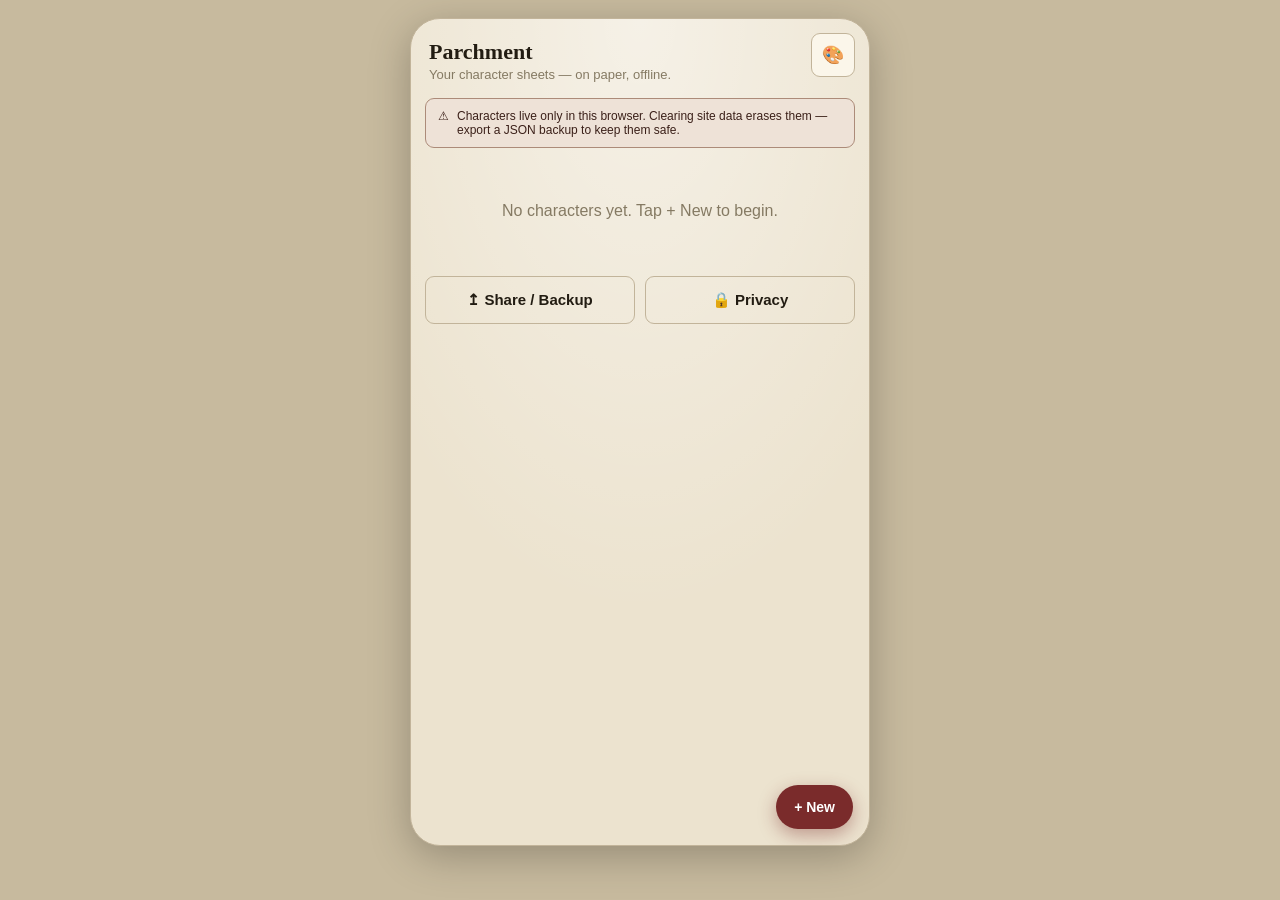
==== commit b6201b32: "Weapons with Attack+Damage rolls; multi-roll model; more 5e fidelity - Values can now carry multiple" ====
--- a/parchment-offline.html
+++ b/parchment-offline.html
@@ -28,6 +28,9 @@
   --gap: 10px;
   --font: -apple-system, BlinkMacSystemFont, "Segoe UI", Roboto, Helvetica, Arial, sans-serif;
   --mono: ui-monospace, SFMono-Regular, "SF Mono", Menlo, Consolas, monospace;
+  /* Serif display face for the printed-character-sheet feel (big numbers,
+     headings, dice). Self-hosted system serifs only — no web fonts. */
+  --display: "Iowan Old Style", "Palatino Linotype", Palatino, "Book Antiqua", Georgia, serif;
 }
 
 /* --- Alternate colour schemes (user-selectable in Settings) --------------- */
@@ -120,7 +123,7 @@
   background: linear-gradient(var(--paper), rgba(239,233,221,0.85));
   backdrop-filter: blur(6px);
 }
-.appbar .name { flex: 1; font-weight: 650; font-size: 18px; letter-spacing: 0.2px; }
+.appbar .name { font-family: var(--display); flex: 1; font-weight: 650; font-size: 18px; letter-spacing: 0.2px; }
 .appbar .name .sub { display: block; font-weight: 400; font-size: 11px; color: var(--muted); text-transform: uppercase; letter-spacing: 1px; }
 .iconbtn {
   border: 1px solid var(--line); background: var(--card);
@@ -158,7 +161,7 @@
 .wdg.tappable { cursor: pointer; }
 .wdg.tappable:active { transform: scale(0.985); }
 .wdg .wl { font-size: 11px; text-transform: uppercase; letter-spacing: 0.8px; color: var(--muted); }
-.wdg .wv { font-size: 30px; font-weight: 650; line-height: 1.05; margin-top: 2px; }
+.wdg .wv { font-family: var(--display); font-size: 30px; font-weight: 650; line-height: 1.05; margin-top: 2px; }
 .wdg .wv.text { font-size: 18px; font-weight: 550; }
 .wdg .ws { font-size: 12px; color: var(--muted); margin-top: 2px; }
 .wdg .marker { position: absolute; top: 8px; right: 10px; font-size: 13px; color: var(--oxblood); }
@@ -219,11 +222,11 @@
 }
 .scrim.center .sheetcard { border-radius: 18px; margin: 16px; }
 @keyframes rise { from { transform: translateY(30px); } }
-.sheetcard h2 { margin: 0 0 4px; font-size: 18px; }
+.sheetcard h2 { font-family: var(--display); margin: 0 0 4px; font-size: 18px; }
 .sheetcard h2 + .desc { color: var(--muted); font-size: 13px; margin: 0 0 14px; }
 
 /* Roll result */
-.rollbig { font-size: 52px; font-weight: 700; text-align: center; color: var(--oxblood); margin: 4px 0 8px; min-height: 56px; font-variant-numeric: tabular-nums; transition: opacity 0.15s ease; }
+.rollbig { font-family: var(--display); font-size: 52px; font-weight: 700; text-align: center; color: var(--oxblood); margin: 4px 0 8px; min-height: 56px; font-variant-numeric: tabular-nums; transition: opacity 0.15s ease; }
 .rollbig.rolling { opacity: 0.4; }
 .rollbreak { font-family: var(--mono); text-align: center; font-size: 15px; color: var(--ink); background: var(--card); border: 1px solid var(--line); border-radius: var(--radius); padding: 12px; transition: opacity 0.25s ease; }
 .rollbreak.pending { opacity: 0; }
@@ -237,7 +240,7 @@
   border: 2.5px solid var(--oxblood); color: var(--ink); font-weight: 700;
   box-shadow: 0 2px 5px rgba(0,0,0,0.12);   /* flat, single soft shadow */
 }
-.die .dieface { font-size: 25px; font-variant-numeric: tabular-nums; line-height: 1; }
+.die .dieface { font-family: var(--display); font-size: 25px; font-variant-numeric: tabular-nums; line-height: 1; }
 .die .dielabel { position: absolute; bottom: 3px; right: 6px; font-size: 9px; font-weight: 700; color: var(--muted); }
 .die.rolling { animation: die-wiggle 0.32s ease-in-out infinite; }
 .die.settle { animation: die-pop 0.28s ease; }
@@ -270,8 +273,27 @@
 .switch.on .knob { left: 24px; background: #fff; }
 
 /* Detail overlay — the value shown big */
-.detail-val { font-size: 42px; font-weight: 700; text-align: center; color: var(--oxblood); margin: 4px 0 10px; font-variant-numeric: tabular-nums; word-break: break-word; }
+.detail-val { font-family: var(--display); font-size: 42px; font-weight: 700; text-align: center; color: var(--oxblood); margin: 4px 0 10px; font-variant-numeric: tabular-nums; word-break: break-word; }
 .detail-val.err { font-size: 24px; }
+
+/* Weapon / multi-roll face: a computed summary per roll (auto-updating) */
+.rollrows { display: flex; flex-direction: column; gap: 4px; margin-top: 6px; }
+.rollrow { display: flex; align-items: baseline; justify-content: space-between; gap: 10px; }
+.rollrow .rn { font-size: 10px; text-transform: uppercase; letter-spacing: 0.7px; color: var(--muted); font-weight: 700; }
+.rollrow .rp { font-size: 16px; font-weight: 700; font-variant-numeric: tabular-nums; }
+.detail-rolls { margin: 6px 0 12px; gap: 8px; }
+.detail-rolls .rn { font-size: 12px; }
+.detail-rolls .rp { font-size: 22px; }
+
+/* Stacked action buttons (detail: one Roll button per roll, then Close) */
+.btncol { display: flex; flex-direction: column; gap: 10px; margin-top: 14px; }
+.btncol .btn { flex: none; width: 100%; }
+
+/* Rolls repeater in the value editor */
+.rolledit { display: flex; gap: 6px; align-items: center; margin-bottom: 6px; }
+.rolledit .rn-in { flex: 0 0 32%; width: auto; }
+.rolledit .re-in { flex: 1; width: auto; }
+.rolledit .rrm { flex: none; width: 40px; height: 44px; padding: 0; border: 1px solid var(--line); background: var(--card); border-radius: var(--radius); color: var(--oxblood); font-size: 20px; line-height: 1; }
 
 /* Detail overlay */
 .formula { font-family: var(--mono); background: var(--card); border: 1px solid var(--line); border-radius: var(--radius); padding: 12px; font-size: 15px; }
@@ -304,7 +326,7 @@
 /* Character list (home) */
 .home { padding: 14px; overflow-y: auto; flex: 1; }
 .home-hd { display: flex; justify-content: space-between; align-items: flex-start; gap: 10px; }
-.home h1 { font-size: 22px; margin: 6px 4px 2px; }
+.home h1 { font-family: var(--display); font-size: 22px; margin: 6px 4px 2px; }
 .home .tagline { color: var(--muted); font-size: 13px; margin: 0 4px 16px; }
 .warnbanner { background: color-mix(in srgb, var(--oxblood) 10%, var(--card)); border: 1px solid color-mix(in srgb, var(--oxblood) 30%, var(--line)); color: color-mix(in srgb, var(--ink) 72%, var(--oxblood)); border-radius: var(--radius); padding: 10px 12px; font-size: 12px; margin-bottom: 14px; display: flex; gap: 8px; }
 .charrow { display: flex; align-items: center; gap: 12px; background: var(--card); border: 1px solid var(--line); border-radius: var(--radius); padding: 14px; margin-bottom: 10px; }
@@ -618,6 +640,21 @@
   return `${segs.join(' + ')} = ${total}`;
 }
 
+// A static, auto-updating summary of a roll for a widget face, e.g. "1d20 + 5"
+// or "1d8 + 3". The dice notation is kept literal; the non-dice terms are
+// evaluated (dice treated as 0) into a single flat modifier via `resolve`.
+function previewRoll(expr, resolve) {
+  let tokens;
+  try { tokens = tokenize(expr, { allowDice: true }); } catch { return '?'; }
+  const dice = tokens.filter((t) => t.type === 'dice').map((t) => t.text);
+  let flat = NaN;
+  try { flat = evalRPN(toRPN(tokens), { resolve, rollDice: () => ({ value: 0, rolls: [] }) }); } catch { flat = NaN; }
+  if (!dice.length) return Number.isFinite(flat) ? String(flat) : '?';
+  const dicePart = dice.join(' + ');
+  if (!Number.isFinite(flat) || flat === 0) return dicePart;
+  return `${dicePart} ${flat > 0 ? '+' : '−'} ${Math.abs(flat)}`;
+}
+
 // --- Character graph: compute all calc values (topo sort + cycle detect) ---
 // values: array of Value objects. Returns Map(id -> number|string|'ERR')
 // plus a details map for tap-detail (formula / error message).
@@ -760,8 +797,10 @@
   }
 
   // Example weapons demonstrating the roll model.
-  values.push({ id: 'longsword', label: 'Longsword', kind: 'text', text: 'Longsword', roll: '1d8 + str_mod', description: 'Versatile (1d10). Melee, 5 ft.', group: 'Attacks' });
-  values.push({ id: 'shortbow', label: 'Shortbow', kind: 'text', text: 'Shortbow', roll: '1d6 + dex_mod', description: 'Ranged, 80/320 ft.', group: 'Attacks' });
+  values.push({ id: 'longsword', label: 'Longsword', kind: 'text', text: 'Longsword', description: 'Versatile (1d10). Melee, 5 ft.', group: 'Attacks',
+    rolls: [{ name: 'Attack', expr: '1d20 + str_mod + proficiency_bonus' }, { name: 'Damage', expr: '1d8 + str_mod' }] });
+  values.push({ id: 'shortbow', label: 'Shortbow', kind: 'text', text: 'Shortbow', description: 'Ranged, 80/320 ft.', group: 'Attacks',
+    rolls: [{ name: 'Attack', expr: '1d20 + dex_mod + proficiency_bonus' }, { name: 'Damage', expr: '1d6 + dex_mod' }] });
 
   const w = (o) => ({ kind: 'bound', cols: 1, rows: 1, tap: 'none', ...o, id: newId('w') });
 
@@ -1086,6 +1125,49 @@
 }
 function valueById(id) { return activeChar()?.values.find((v) => v.id === id); }
 
+// A value's rolls, normalised to [{name, expr}]. Supports the multi-roll
+// `rolls` array (weapons: Attack + Damage), the legacy single `roll` string,
+// and a widget-level `rollOverride` when the value itself carries no roll.
+function rollsFor(v, w) {
+  if (v?.rolls?.length) return v.rolls.filter((r) => r && r.expr);
+  if (v?.roll) return [{ name: '', expr: v.roll }];
+  if (w?.rollOverride) return [{ name: '', expr: w.rollOverride }];
+  return [];
+}
+// resolve used by previewRoll: numeric computed values only, else bail to dice-only.
+function rollResolve(name) {
+  const r = computed.results.get(name);
+  if (typeof r === 'number') return r;
+  throw new Error(`bad ref ${name}`);
+}
+// Sensible defaults when binding a new widget to a value: rollable/calc values
+// open the detail panel; a weapon (text + rolls) goes full-width.
+function newBoundWidget(v) {
+  const hasRolls = !!(v.rolls?.length || v.roll);
+  const isWeapon = v.kind === 'text' && hasRolls;
+  return { id: newId('w'), kind: 'bound', ref: v.id, cols: isWeapon ? 2 : 1, rows: 1, tap: (hasRolls || v.kind === 'calc') ? 'detail' : 'none' };
+}
+// Scaffold a "weapon" value (text + Attack/Damage rolls) and a full-width widget.
+function addWeapon(page) {
+  const c = activeChar();
+  const name = prompt('Weapon name?', 'Longsword');
+  if (name == null) return;
+  const nm = name.trim() || 'Weapon';
+  const base = (nm.toLowerCase().replace(/[^a-z0-9]+/g, '_').replace(/^_|_$/g, '')) || 'weapon';
+  let id = base, i = 2;
+  while (c.values.some((x) => x.id === id)) id = `${base}_${i++}`;
+  const abilityMod = c.values.some((x) => x.id === 'str_mod') ? 'str_mod' : '0';
+  const prof = c.values.some((x) => x.id === 'proficiency_bonus') ? ' + proficiency_bonus' : '';
+  const val = {
+    id, label: nm, kind: 'text', text: nm, description: '', group: 'Attacks',
+    rolls: [{ name: 'Attack', expr: `1d20 + ${abilityMod}${prof}` }, { name: 'Damage', expr: `1d8 + ${abilityMod}` }],
+  };
+  c.values.push(val);
+  page.widgets.push(newBoundWidget(val));
+  commit();
+  openValueEditor(val); // open so the dice/ability can be tweaked immediately
+}
+
 // --- render dispatch -------------------------------------------------------
 function render() {
   recompute();
@@ -1220,9 +1302,20 @@
   const label = w.title || v.label;
   node.append(el('div', { class: 'wl', text: label }));
 
+  const rolls = rollsFor(v, w);
   // Display face derived from bound value kind (§9).
   const numberHasTap = v.kind === 'number' && w.tap && w.tap !== 'none';
-  if (v.kind === 'number' && state.mode === 'play' && !numberHasTap) {
+  // A text value carrying rolls (a weapon/item) shows a computed roll summary
+  // on its face — name + "1d20 + 5" / "1d8 + 3" — instead of the raw string.
+  const weaponFace = v.kind === 'text' && rolls.length && state.mode === 'play';
+  if (weaponFace) {
+    const rows = el('div', { class: 'rollrows' });
+    rolls.forEach((r) => rows.append(el('div', { class: 'rollrow' }, [
+      el('span', { class: 'rn', text: r.name || 'Roll' }),
+      el('span', { class: 'rp', text: previewRoll(r.expr, rollResolve) }),
+    ])));
+    node.append(rows);
+  } else if (v.kind === 'number' && state.mode === 'play' && !numberHasTap) {
     // No tap action → the number is directly editable inline (quick HP edits etc).
     node.classList.add('num');
     const input = el('input', {
@@ -1248,20 +1341,19 @@
     node.append(el('div', { class: `wv ${v.kind === 'text' ? 'text' : ''} ${disp === 'ERR' ? 'err' : ''}`, text: disp }));
   }
 
-  if (w.secondaryRef) {
+  if (w.secondaryRef && !weaponFace) {
     const s = valueById(w.secondaryRef);
     if (s) node.append(el('div', { class: 'ws', text: `${s.label}: ${displayValue(s)}` }));
   }
 
   // Tap markers. Default tap opens the detail panel (which carries a Roll
-  // button when the value/widget has a roll); tap:'roll' is the opt-in insta-roll.
+  // button per roll); tap:'roll' with a single roll is the opt-in insta-roll.
   if (state.mode === 'play' && w.tap && w.tap !== 'none') {
-    const rollExpr = w.rollOverride || v.roll;
-    node.append(el('div', { class: 'marker', text: rollExpr ? '🎲' : 'ⓘ' }));
+    node.append(el('div', { class: 'marker', text: rolls.length ? '🎲' : 'ⓘ' }));
     node.classList.add('tappable');
     node.addEventListener('click', () => {
-      if (w.tap === 'roll' && rollExpr) openRoll(v, rollExpr, label);
-      else openDetail(v, label, rollExpr);
+      if (w.tap === 'roll' && rolls.length === 1) openRoll(v, rolls[0].expr, label);
+      else openDetail(v, label, rolls);
     });
   }
 
@@ -1455,14 +1547,22 @@
   return `${segs.join('<span class="op"> + </span>')}<span class="op"> = </span><b>${res.total}</b>`;
 }
 
-// A3 — Detail. Shows the value + its formula/description, and (when a roll is
-// available) a Roll button so rolling is a deliberate second tap, not instant.
-function openDetail(v, label, rollExpr) {
+// A3 — Detail. Shows the value + its formula/description, and a Roll button per
+// available roll (a weapon offers Attack and Damage). Rolling is a deliberate
+// second tap, never click-and-insta.
+function openDetail(v, label, rolls = []) {
   state.overlay = {
     center: true,
     render() {
       const kids = [el('h2', { text: label })];
-      kids.push(el('div', { class: `detail-val ${displayValue(v) === 'ERR' ? 'err' : ''}`, text: displayValue(v) }));
+      // For a weapon (text + rolls) the raw string is uninteresting; show the
+      // roll summaries instead. Otherwise show the value big.
+      if (v.kind === 'text' && rolls.length) {
+        kids.push(el('div', { class: 'rollrows detail-rolls' }, rolls.map((r) =>
+          el('div', { class: 'rollrow' }, [el('span', { class: 'rn', text: r.name || 'Roll' }), el('span', { class: 'rp', text: previewRoll(r.expr, rollResolve) })]))));
+      } else {
+        kids.push(el('div', { class: `detail-val ${displayValue(v) === 'ERR' ? 'err' : ''}`, text: displayValue(v) }));
+      }
       if (v.kind === 'calc') {
         const det = computed.details.get(v.id) || {};
         const result = computed.results.get(v.id);
@@ -1470,12 +1570,11 @@
         else kids.push(el('div', { class: 'formula', text: `= ${v.formula}  →  ${result}` }));
       }
       if (v.description) kids.push(el('p', { class: 'desc', style: 'margin-top:12px', text: v.description }));
-      if (rollExpr) kids.push(el('p', { class: 'desc', style: 'margin-top:12px', text: `Roll: ${rollExpr}` }));
-
-      const buttons = [];
-      if (rollExpr) buttons.push(el('button', { class: 'btn primary', text: '🎲 Roll', onclick: () => openRoll(v, rollExpr, label) }));
-      buttons.push(el('button', { class: `btn ${rollExpr ? 'ghost' : 'primary'}`, text: 'Close', onclick: closeOverlay }));
-      kids.push(el('div', { class: 'btnrow' }, buttons));
+
+      const actions = rolls.map((r) =>
+        el('button', { class: 'btn primary', text: `🎲 ${r.name || 'Roll'}`, onclick: () => openRoll(v, r.expr, r.name ? `${label} — ${r.name}` : label) }));
+      actions.push(el('button', { class: `btn ${rolls.length ? 'ghost' : 'primary'}`, text: 'Close', onclick: closeOverlay }));
+      kids.push(el('div', { class: 'btncol' }, actions));
       return sheetCard(kids);
     },
   };
@@ -1660,7 +1759,7 @@
       const matches = c.values.filter((v) => (v.label + ' ' + v.id).toLowerCase().includes(query.toLowerCase()));
       const list = el('div', { class: 'menu-list' });
       matches.slice(0, 30).forEach((v) => list.append(el('button', {
-        onclick: () => { page.widgets.push({ id: newId('w'), kind: 'bound', ref: v.id, cols: 1, rows: 1, tap: v.roll ? 'roll' : v.kind === 'calc' ? 'detail' : 'none' }); state.overlay = null; commit(); },
+        onclick: () => { page.widgets.push(newBoundWidget(v)); state.overlay = null; commit(); },
       }, [el('span', { class: 'mi', text: v.kind === 'calc' ? 'ƒ' : v.kind === 'text' ? 'T' : '#' }), `${v.label}  `, el('span', { class: 'pill', text: v.id })])));
       if (!matches.length) list.append(el('div', { class: 'empty', text: 'No values match.' }));
 
@@ -1668,7 +1767,8 @@
         el('h2', { text: 'Add widget' }),
         el('div', { class: 'field' }, [el('input', { placeholder: 'Search values…', value: query, oninput: (e) => { query = e.target.value; render(); } })]),
         el('div', { class: 'btnrow', style: 'margin-bottom:10px' }, [
-          el('button', { class: 'btn ghost', text: '+ New value', onclick: () => openValueEditor(null, (v) => { page.widgets.push({ id: newId('w'), kind: 'bound', ref: v.id, cols: 1, rows: 1, tap: v.roll ? 'roll' : v.kind === 'calc' ? 'detail' : 'none' }); }) }),
+          el('button', { class: 'btn ghost', text: '⚔ Weapon', onclick: () => addWeapon(page) }),
+          el('button', { class: 'btn ghost', text: '+ Value', onclick: () => openValueEditor(null, (v) => { page.widgets.push(newBoundWidget(v)); }) }),
           el('button', { class: 'btn ghost', text: '+ Label', onclick: () => { const t = prompt('Label text?', 'Section'); if (t != null) { page.widgets.push({ id: newId('w'), kind: 'label', title: t || 'Section', cols: 2 }); state.overlay = null; commit(); } } }),
         ]),
         list,
@@ -1749,7 +1849,9 @@
   const c = activeChar();
   const creating = !existing;
   // working copy
-  const v = existing || { id: '', label: '', kind: 'number', value: 0, text: '', formula: '', roll: '', description: '', group: '' };
+  const v = existing || { id: '', label: '', kind: 'number', value: 0, text: '', formula: '', description: '', group: '' };
+  // Normalise to the multi-roll array (migrating a legacy single `roll`).
+  if (!Array.isArray(v.rolls)) v.rolls = v.roll ? [{ name: '', expr: v.roll }] : [];
   let idDraft = v.id;
 
   state.overlay = {
@@ -1783,7 +1885,16 @@
         field('Label', el('input', { value: v.label || '', placeholder: 'Display name', oninput: (e) => { v.label = e.target.value; } })),
         field('Kind', kindSeg),
         kindFields,
-        field('Roll (optional, dice allowed)', el('input', { value: v.roll || '', placeholder: '1d20 + str_mod', oninput: (e) => { v.roll = e.target.value; } }), 'A tappable dice expression. Nothing may depend on it.'),
+        el('div', { class: 'field' }, [
+          el('label', { text: 'Rolls (dice allowed) — e.g. Attack, Damage' }),
+          ...v.rolls.map((r, i) => el('div', { class: 'rolledit' }, [
+            el('input', { class: 'rn-in', placeholder: 'Name', value: r.name || '', oninput: (e) => { r.name = e.target.value; } }),
+            el('input', { class: 're-in', placeholder: '1d20 + str_mod', value: r.expr || '', oninput: (e) => { r.expr = e.target.value; } }),
+            el('button', { class: 'rrm', text: '×', title: 'Remove roll', onclick: () => { v.rolls.splice(i, 1); render(); } }),
+          ])),
+          el('button', { class: 'btn ghost', style: 'margin-top:4px', text: '+ Add roll', onclick: () => { v.rolls.push({ name: '', expr: '' }); render(); } }),
+          el('div', { class: 'hint', text: 'Each roll becomes its own button in the detail view. Nothing may depend on a roll.' }),
+        ]),
         field('Description (shown on detail)', el('input', { value: v.description || '', oninput: (e) => { v.description = e.target.value; } })),
         field('Group (editor organisation)', el('input', { value: v.group || '', oninput: (e) => { v.group = e.target.value; } })),
         el('div', { class: 'btnrow' }, [
@@ -1798,7 +1909,10 @@
         if (v.kind !== 'number') v.value = undefined;
         if (v.kind !== 'text') v.text = v.kind === 'text' ? v.text : undefined;
         if (v.kind !== 'calc') v.formula = undefined;
-        if (!v.roll) delete v.roll;
+        delete v.roll; // standardise on the rolls[] array
+        v.rolls = (v.rolls || []).filter((r) => r && r.expr && r.expr.trim())
+          .map((r) => ({ name: (r.name || '').trim(), expr: r.expr.trim() }));
+        if (!v.rolls.length) delete v.rolls;
         if (creating) {
           const id = (idDraft || '').trim();
           if (!SLUG_RE.test(id)) { toast('ID must be a lowercase slug (a–z, 0–9, _).'); return; }
